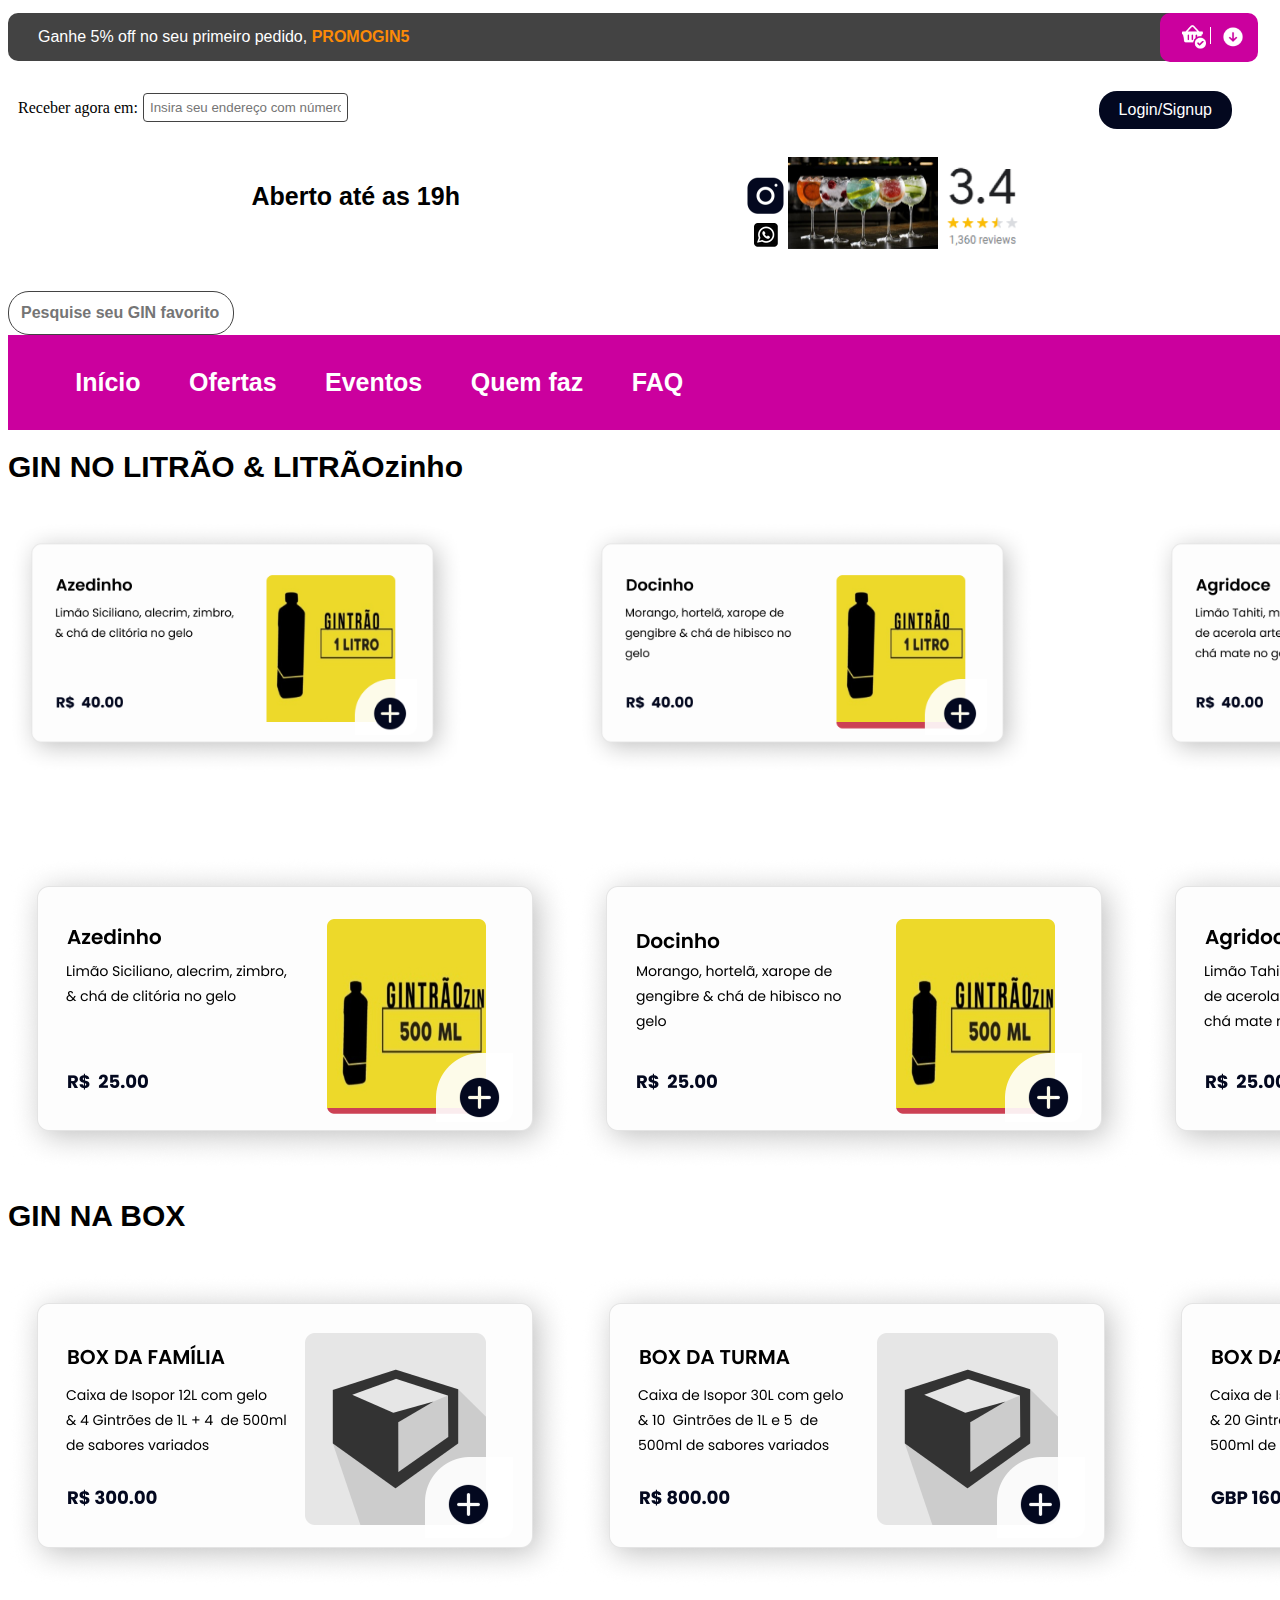
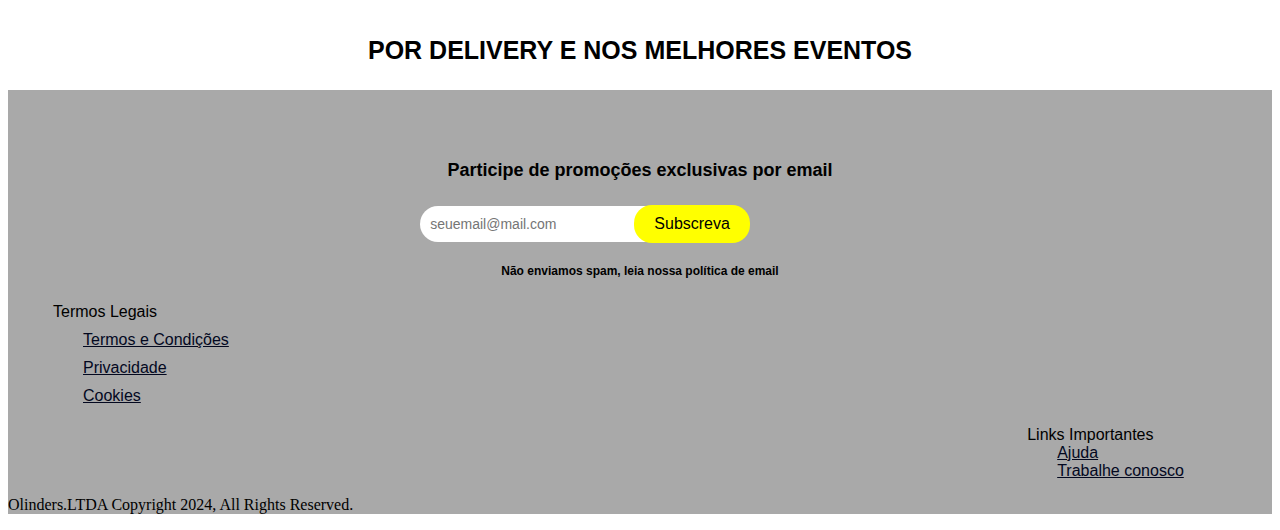
==== html/index.html @ 89370186 "js do resumo de pedidos pag inicial" ====
<!DOCTYPE html>
<html lang="pt-br">
<head>
    <meta charset="UTF-8">
    <meta name="viewport" content="width=device-width, initial-scale=1.0">
    <link rel="shortcut icon" href="../img/favcon.ico" type="image/x-con">
    <link rel="stylesheet" href="../css/index.css"> <!--estilização css-->
    <script src="../javascript/index.js" defer></script>
    <title>Home Gin Delivery</title>           
</head>
<body>
<!--cadastro de desconto 5%-->
    <header>
        <div class="promogin">
            <a href="#" onclick=ativarcupom()"> Ganhe 5% off no seu primeiro pedido, <strong>PROMO</strong><strong>GIN5</strong></a> 
        </div>
<!--menu superior direito:checkout e resumo pedidos-->
        <div class="top-menu">
            <a href="checkout.html">
                <img src="../img/cesta_pedido.png" alt="icone_cesta_pedido"></a>
            <span class="vertical-line"></span>
            <a href="#" id="resumo-pedidos">
                <img src="../img/Forward Button.png" alt="forward_button">
            </a>
        </div>

        <!--<div class="top-menu">
            <a href="checkout.html(pagina de confirmação pedido)">
                <img src="../img/cesta_pedido.png" alt="icone_cesta_pedido"></a>
            <span class="vertical-line">
            <a href="resumo_de_pedidos">
            <img src="../img/Forward Button.png" alt="forward_button"></a>
        </div>-->
            <!--exibe resumo  de pedidos-->
        
    </header>
<!--caixa de seleção de endereço-->
    <main>
        <div class="container-wrapper">
            <div class="container-location">
                <p>Receber agora em:</p>
                <div class=location-box><ul><input type="text" id="endereco" name="endereco" placeholder="Insira seu endereço com número"></ul></div>
            </div> 
<!--login/signup button-->
            <a href="login-signup.html" class="login-signup">Login/Signup</a> <!--inserir página do formulário -->
<!--acesso redes sociais-->
        </div>
    <section>
        <div> <!--alinhado à esquerda-->
            <h3>Aberto até as 19h</h3>
            <!--inserir logo dentro dessa div-->
        </div>
        <nav class="redes">
            <ul>
                <li>
                    <a href="https://www.instagram.com/gintrao/" target="_blank">
                    <img src="../img/Instagram_button.png" alt="instagram"></a>
                </li>
                <li>
                    <a href="https://api.whatsapp.com/message/V6UMAKO2DAPNB1?autoload=1&app_absent=0" target="_blank">
                    <img src="../img/whatsapp_icon.png" alt="whatsapp"></a>
                </li>
            </ul>
            <div id="banner"><img src="../img/gin_tonica_gintrão.jpg" width="150px" alt="banner_tacas_gin"></div>
            <div id="banner_avaliacao"><img src="../img/avaliacao.png" width="90px" alt="numero_de_reviews"></div>
        </nav>
    </section>
<!--seleção produto preferido-->
<!-- opção 1 de seletor <input type="text"
id="search-product-input" name="produto-preferido" placeholder="Procure o seu preferido...">-->
<!--opção 2 de busca favorita-->
        <nav class="procure-o-seu-gin-preferido"></nav>
        <form action="#"method="get">  <!--inserir no action a url ou server script que faça funcionar a busca. Como???-->
            <input id="search-product-input" type="text" name="Pesquisar" placeholder="Pesquise seu GIN favorito" autocapitalize="none" autocomplete="off" class="css-ar09cx" value="">
        </form>
<!--menu principal (horizontal)-->
        <nav class="menu-principal">
            <ul>
                <li><a href="#"><strong>Início</strong></a></li>
                <li><a href="#"><strong>Ofertas</strong></a></li>
                <li><a href="#"><strong>Eventos</strong></a></li>
                <li><a href="#"><strong>Quem faz</strong></a></li>
                <li><a href="#"><strong>FAQ</strong></a></li>
            <ul>
        </nav>
<!--Mix de produtos-->
        <h1><strong>GIN NO LITRÃO & LITRÃOzinho</strong></h1>
        <div class="menu_litros"> <!--opções de 1 litro-->
            <ul class="litro-1">
                <li><img src="../img/Bgin_azedinho.png" alt="gin_1l_azedinho"></li>
                <li><img src="../img/Bgin_docinho.png" alt="gin_1l_docinho"></li>
                <li><img src="../img/Bgin_agridoce.png" alt="gin_1l_agridoce"></li>
            </ul>
            <ul class="meio-litro"> <!--opções de 500ml-->
                <li><img src="../img/Sgin_azedinho.png" alt="gin_500ml_azedinho"></li>
                <li><img src="../img/Sgin_docinho.png" alt="gin_500ml_docinho"></li>
                <li><img src="../img/Sgin_agridoce.png" alt="gin_500ml_agridoce"></li>
            </ul>
        </div>
<!--Opções de gin na box pequeno, médio e grande-->
        <h2><strong>GIN NA BOX</strong></h2>
            <nav class="menu_box">
                <ul class="menu_box">
                    <li><img src="../img/box_familia.png" alt="box_pequeno"></li>
                    <li><img src="../img/box_turma.png" alt="box_medio"></li>
                    <li><img src="../img/box_festa.png" alt="box_grande"></li>
                </ul>
            </nav>
        <h3><strong>POR DELIVERY E NOS MELHORES EVENTOS</strong></h3>
    </main>
<!--Subscrição--> 
    <footer>
        <h4><strong>Participe de promoções exclusivas por email</strong></h4>
        <div class="subscreva">
        <form>
            <input type="email" id="email" placeholder="seuemail@mail.com" required>
            <button type="submit" class="subscreva-button">Subscreva</button>
        </form>
        </div>
        <h5>Não enviamos spam, leia nossa política de email</h5>
<!-- Informações legais-->
        <nav>
            <ul class="legal">
                <li>Termos Legais</li>
                <li><a href="#">Termos e Condições</a></li>
                <li><a href="#">Privacidade</a></li>
                <li><a href="#">Cookies</a></li>
            </ul>
        </nav>
<!--Links Importantes-->
        <nav>
            <ul class="links-importantes">
                <li>Links Importantes</li>
                <li><a href="#">Ajuda</a></li>
                <li><a href="#">Trabalhe conosco</a></li>
            </ul>
        </nav>
        <p class="Copyright">Olinders.LTDA Copyright 2024, All Rights Reserved.</p>
    </footer>
    <script>
        
    </script>
</body>
</html>
---- css/index.css ----
@charset "UTF-8"; 
*{list-style-type:  none;}
body{
    background-color: white;
}

.promogin {
    position: fixed;
    background-color: #434343;
    padding: 15px 30px;
    border-radius: 10px; /*arredondar bordas*/
    text-align: left;
    z-index: 1000;
    max-width: 800%;
    width: 90%;
}


.promogin a {  
    text-decoration: none;  /*remove underline do link*/
    color: white;
    font-size: inherit;
    font-family: 'Gill Sans', 'Gill Sans MT', Calibri, 'Trebuchet MS', sans-serif;
}

.promogin strong {
    color: #FC8A06; /*cor destaque do PROMO GIN5 */
}

/*responsividade*/
/*reduz para telas tablets*/
@media (max-width: 768px) {
    .promogin {
        max-width: 600px;
        padding: 12px 24px;
        font-size: 14px;
    }
}
/*telas de celular*/
@media (max-width: 480px) {
    .promogin {
        max-width: 90%;
        padding: 10px 20px;
        font-size: 12px;
    }
}

/*reduz para celulares*/
@media screen and (max-width: 480px) {
    .promogin {
        width: 95px; /*reduz padding telas menores*/
        padding: 8px;
    }    
    
    .promogin a {
        font-size: 12px;
    }
}

.top-menu {
    position: fixed;
    right: 22px;
    background-color: #CB009E;
    padding: 12.6px;
    border-radius: 10px;
    line-height: 0;
    z-index: 1001
}

.top-menu a {
    margin: 5 5px; 
    line-height: normal;
}

.top-menu img {
    width: 24px;
    height: 24px;
    vertical-align: middle;
    margin-left: 10px;
}

.vertical-line {
    border-left: 1px solid white;
    height: 40px;
    margin: auto;
}
.container-wrapper {
    display: flex;
    justify-content: space-between;
    align-items: center;
    margin-bottom: 20px;
    margin-top: 1%;
}
.container-location {
    display: flex;
    align-items: center;
    margin-bottom: 4px;
    margin-top: 70px;
    margin-left: 10px;
}
.container-location p {
    margin-right: 5px;
    font-weight: 21px;
}
.location-box {
    flex-grow: 0.02;
} /*não consegui mais ajustar o tamanho da caixa?????????????????*/
.location-box ul {
    list-style-type: none;
    margin: 0;
    padding: 0;
}
.location-box input {
    width: 100%;
    padding: 6px;
    border: 1px solid #434343;
    border-radius: 4px;
    box-sizing: content-box;
}
.login-signup {
    display: inline-block;
    background-color: #03081F;
    color: white;
    text-decoration: none;
    padding: 10px 20px;
    margin-top: 70px;
    margin-right: 40px;
    border-radius: 18px;
    font-size: 16px;
    font-family: 'Gill Sans', 'Gill Sans MT', Calibri, 'Trebuchet MS', sans-serif;
    transition: 0.3s ease;
}
.login-signup:hover {
    background-color: #03081fd8;
}

main section {
    display: flex;
    justify-content: space-evenly;

}

nav.redes {
    display: flex;

}
.redes ul{ 
    display: flex;
    flex-direction: column;
    align-items: center;
}
/* POR QUE não ficou aloinhado à direita e não separa do menu principal???????*/
nav.procure-o-seu-gin-preferido {
    display: inline-block;
    align-items: center;
    margin-bottom: 20px;
    margin-right: 400px;
    
}

#search-product-input {
    padding: 12px;
    font-size: 16px;
    border: 1px solid #434343;
    border-radius: 21px;
    width: 200px;
    outline: #03081F;
    font-weight: bold;
    cursor: text;
}

.menu-principal {
    list-style-type: none; /*pra remover o bullet point*/
    padding: 5px;
    margin: 0px;
}
.menu-principal {
    display: inline-block;
    justify-content: space-between;
    background-color: #CB009E;
    width: 100%;
}

.menu-principal li {
    display: inline-block;
    margin-right: 0%;
    padding: 1%;
    text-align: center;
}

.menu-principal a {
    font-family: 'Gill Sans', 'Gill Sans MT', Calibri, 'Trebuchet MS', sans-serif;
    font-size: 25px;
    color: white;
    text-decoration: none;
    text-align: justify;
    padding: 10px;
}

.menu-principal a:hover {
    background-color: #03081F;
    border-radius: 27px;
}

h1 {
    font-size: 30px;
    font-family: 'Gill Sans', 'Gill Sans MT', Calibri, 'Trebuchet MS', sans-serif;
    /*substituir por poppins*/
    font-weight: bolder;
}
/* Abaixo, não sei como ajustar as distâncias*/
.menu_litros {
    display: inline-block;
    justify-content: space-between;
}

.litro-1 {
    display: grid;
    grid-template-columns: repeat(3, 1fr);
    grid-gap: 8px;
    padding: 0;
    margin-bottom: 20px;
    list-style-type: none;
}

.litro-1 li img {
    max-width: 190%;
    height: 80%;
}

.meio-litro {
    display: grid;
    grid-template-columns:repeat(3, 1fr);
    grid-gap: 5px;
    padding: 0;
    margin: 0;
    list-style-type: none;
}

.meio-litro li image {
    max-width: 10px;
    height: 50%;
}

h2 { /*deveria ser h2 mesmo? É um produto secundário...*/
    font-size: 30px;
    font-family: 'Gill Sans', 'Gill Sans MT', Calibri, 'Trebuchet MS', sans-serif;
    /*substituir por poppins*/
    font-weight: bolder;
}

.menu_box {
    display: inline-block;
    justify-content: space-between;
}

.menu_box ul {
    display: grid;
    grid-template-columns: repeat(3, 1fr);
    grid-gap: 8px;
    padding: 0;
    margin-bottom: 20px;
    list-style-type: none;
}
/* como não consegui ajustar utilizando o li img, deixar apenas com este e pedir ajuda na monitoria.*/

h3 {
    font-size: 25px;
    font-family: 'Gill Sans', 'Gill Sans MT', Calibri, 'Trebuchet MS', sans-serif;
    /*substituir por poppins*/
    font-weight: bolder;
    text-align: center;
}
footer {
    background-color: darkgray;
}
h4 {
    font-size: 18px;
    font-family: 'Gill Sans', 'Gill Sans MT', Calibri, 'Trebuchet MS', sans-serif;
    /*substituir por poppins*/
    font-weight: bolder;
    text-align: center;
    padding-top: 70px;
}

.subscreva {
    display: flex;
    justify-content: center;
    margin-top: 20px;
    position: relative;
}

.subscreva input {
    padding: 10px;
    font-size: 14px;
    border: none;
    border-radius: 18px;
    outline: none;
    width: 300px;
}

.subscreva-button {
    padding: 10px 20px;
    background-color: yellow;
    border: none;
    border-radius: 18px;
    cursor: pointer;
    font-size: 16px;
    transition: ease-in;
    position: relative;
    left: -25%;
    z-index: 1; /* pro botão ficar por cima*/

}

.subscreva-button {
    background-color:backdrop
} /*gostaria de fazer o botão mexer/afundar*/

h5 {
    font-size: 12px;
    font-family: 'Gill Sans', 'Gill Sans MT', Calibri, 'Trebuchet MS', sans-serif;
    /*substituir por poppins*/
    font-weight: bolder;
    text-align: center;
    padding-top: 1px;
}
/* lista termos legais*/
.legal ul {
    justify-content: left;
    padding: 0;
    margin: 0;
}
/*itens da lista*/
.legal li {
    list-style-type: none;
    font-size: 16px;
    font-family: 'Gill Sans', 'Gill Sans MT', Calibri, 'Trebuchet MS', sans-serif;
    padding: 5px;
}

/* links da lista:estilo*/
.legal li a {
    text-decoration: line;
    color: #03081F;
    padding: 10px 30px;
    transition: transform 0.3s;
}

.legal li a: hover; {
    transforme:translate 3px
}

/* ajuda-trabalhe conosco*/
.links-importantes ul{
    display: flex;
    margin: 0;
    padding: 0;
}

.links-importantes li {
    list-style-type: none;
    font-size: 16px;
    font-family: 'Gill Sans', 'Gill Sans MT', Calibri, 'Trebuchet MS', sans-serif;
    padding: 0;
    margin-left: 80%;
}

.links-importantes li a {
    text-decoration: line;
    color: #03081F;
    padding: 10px 30px;

}
/*como eu alinho o paragrafo?*/
.copyright {
    align-content: center;
}
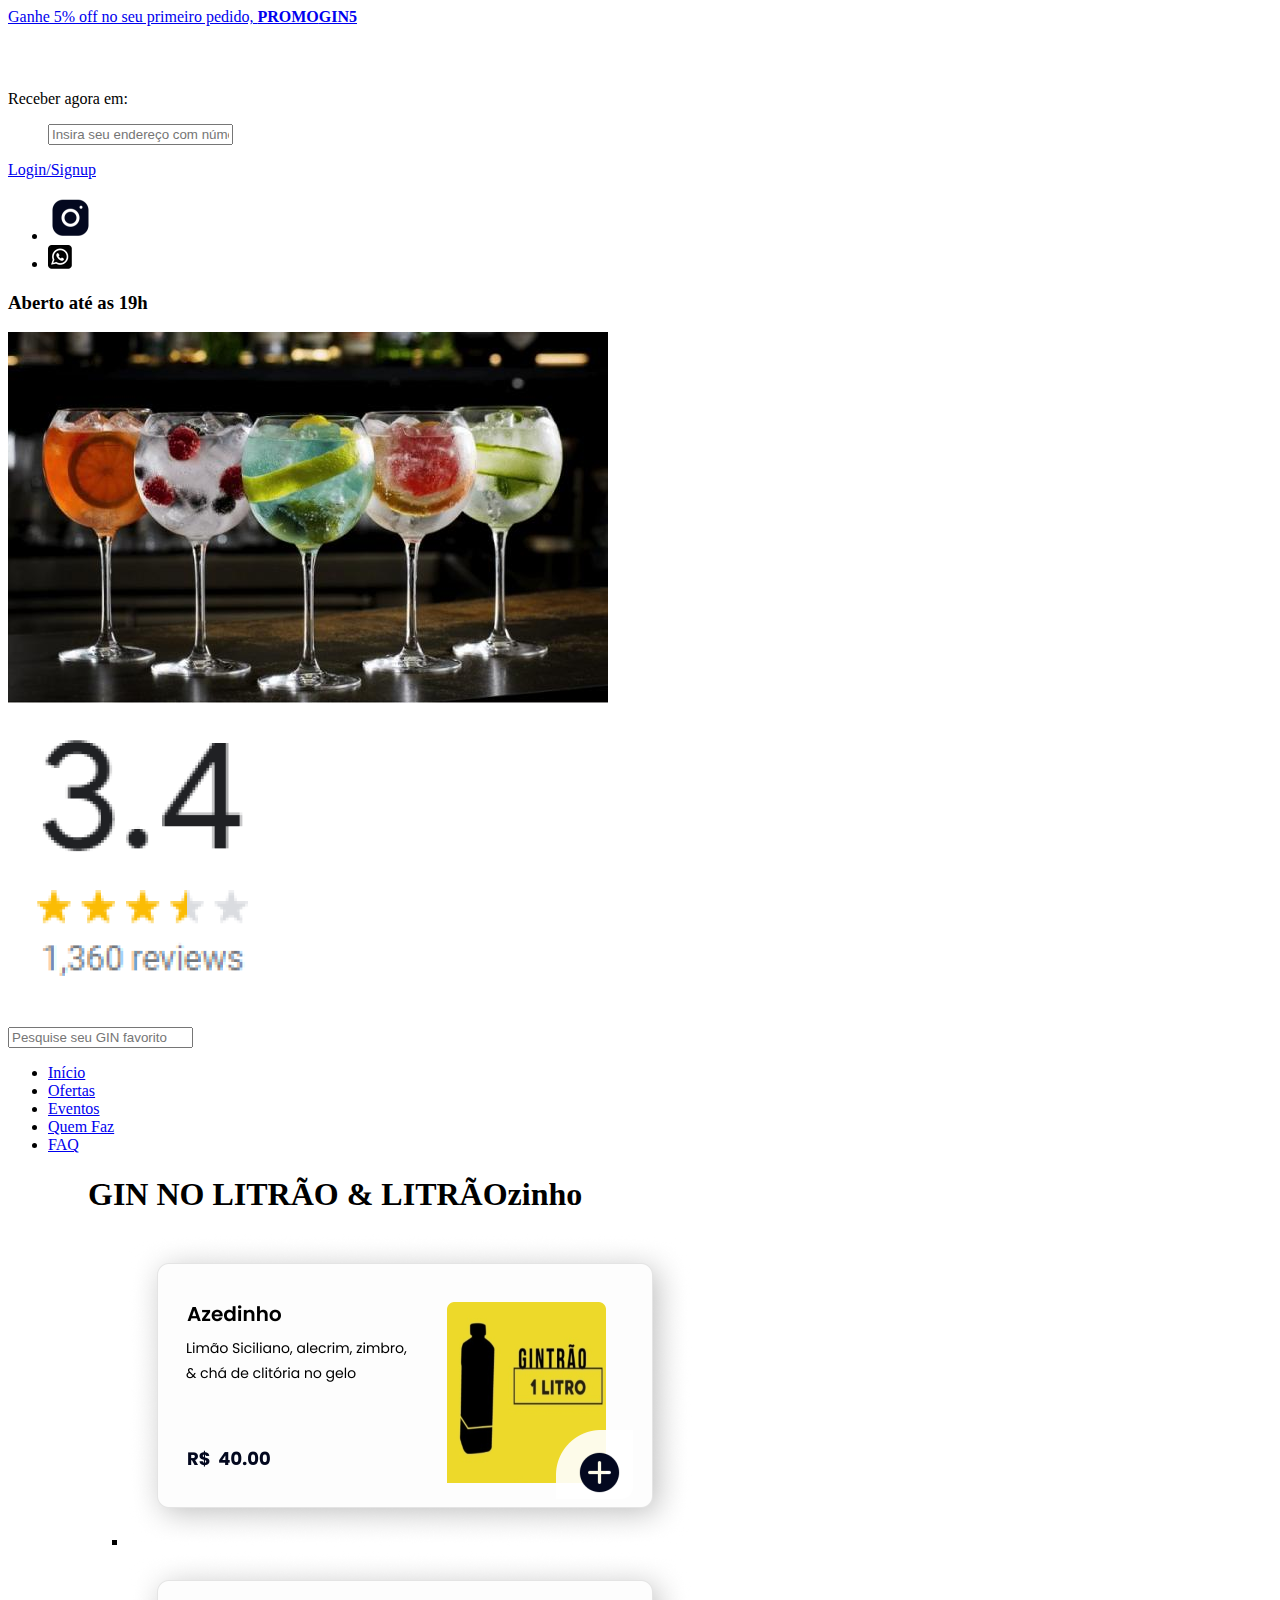
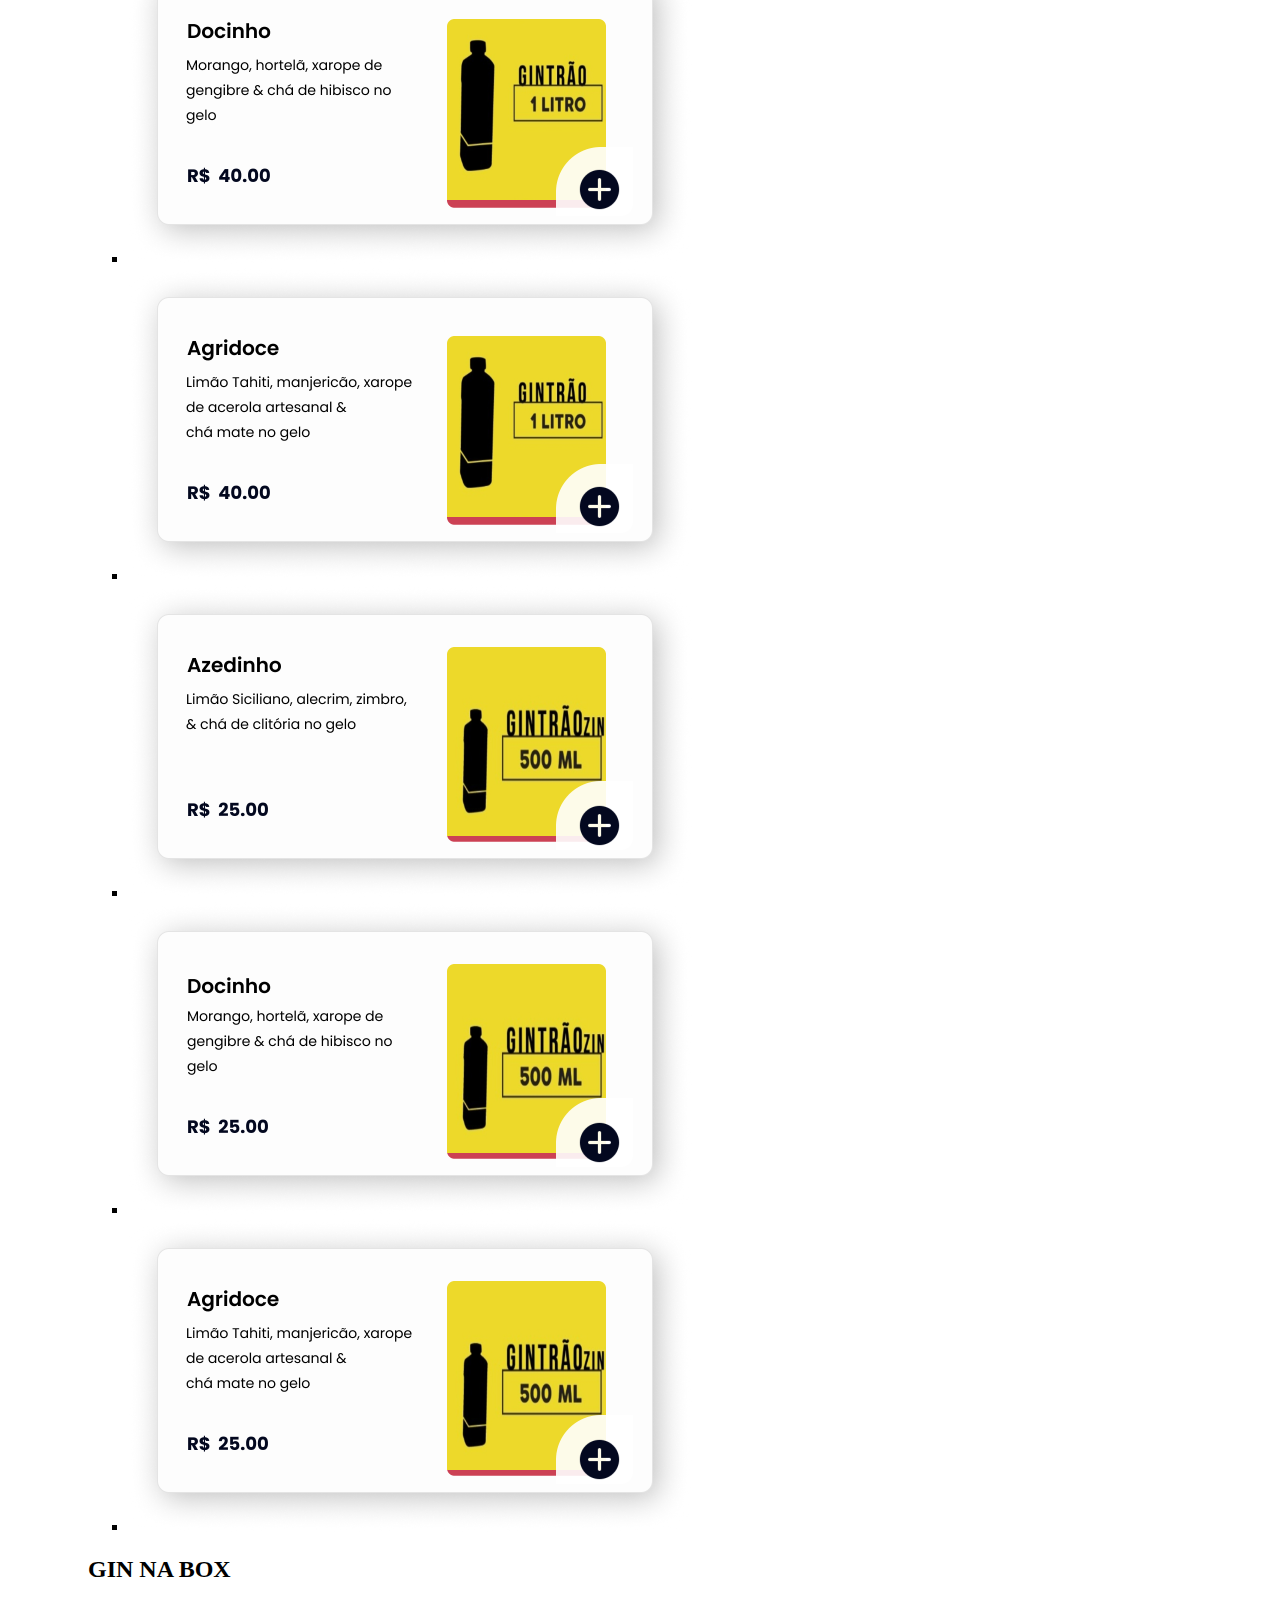
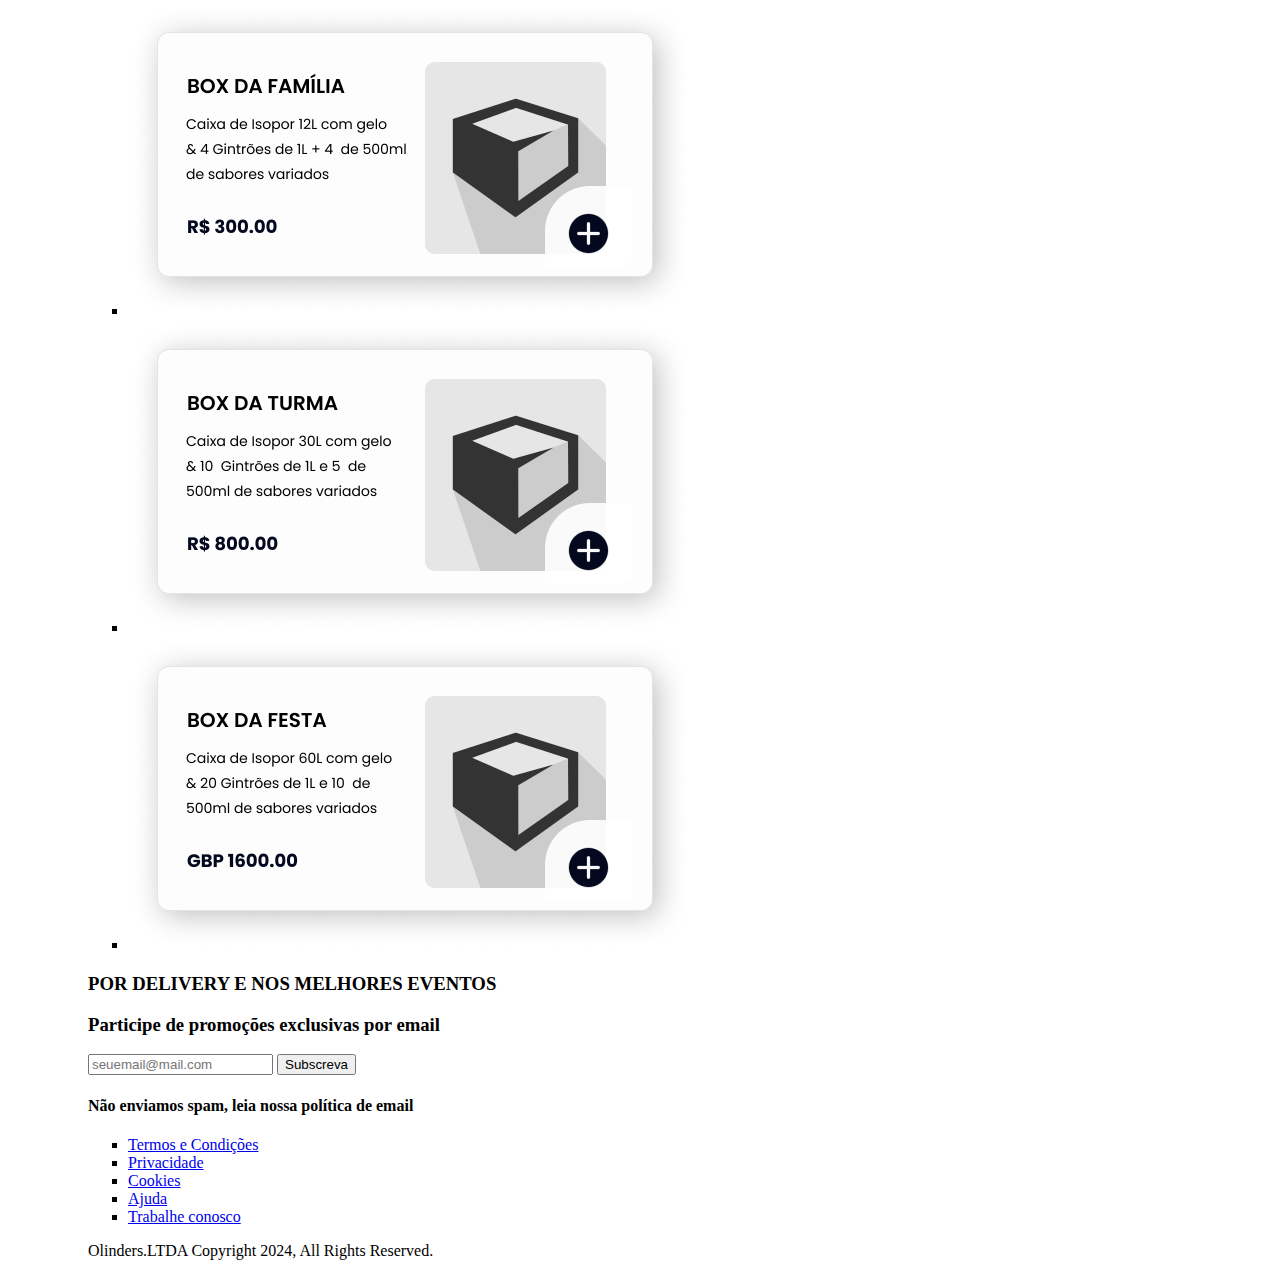
==== commit 623565c6: "alteraçoes nas paginas ajuda e inscricao" ====
--- a/html/index.html
+++ b/html/index.html
@@ -3,142 +3,113 @@
 <head>
     <meta charset="UTF-8">
     <meta name="viewport" content="width=device-width, initial-scale=1.0">
-    <link rel="shortcut icon" href="../img/favcon.ico" type="image/x-con">
-    <link rel="stylesheet" href="../css/index.css"> <!--estilização css-->
-    <script src="../javascript/index.js" defer></script>
-    <title>Home Gin Delivery</title>           
+    <link rel="shortcut icon" href="../img/favcon.ico" type="image/favcon>
+    <title>Home Gin Delivery</title>
+    <link rel="stylesheet" href="index.css"> <!--link pra estilização CSS-->
 </head>
 <body>
 <!--cadastro de desconto 5%-->
-    <header>
-        <div class="promogin">
-            <a href="#" onclick=ativarcupom()"> Ganhe 5% off no seu primeiro pedido, <strong>PROMO</strong><strong>GIN5</strong></a> 
-        </div>
-<!--menu superior direito:checkout e resumo pedidos-->
-        <div class="top-menu">
-            <a href="checkout.html">
-                <img src="../img/cesta_pedido.png" alt="icone_cesta_pedido"></a>
-            <span class="vertical-line"></span>
-            <a href="#" id="resumo-pedidos">
-                <img src="../img/Forward Button.png" alt="forward_button">
-            </a>
-        </div>
+    <div class="promo-container">
+        <a href="cadastro_desconto.html"> Ganhe 5% off no seu primeiro pedido, <strong>PROMO</strong><strong>GIN5</strong></a> 
+    </div>
+<!--menu superior direito: checkout, resumo pedidos-->
+    <div class="top-menu">
+        <a href="checkout.html(pagina de confirmação pedido)">
+            <img src="../img/cesta_pedido.png" alt="icone_cesta_pedido"></a>
+        <a href="resumo_de_pedidos">
+            <img src="../img/Forward Button.png" alt="forward_button"></a> <!--exibe resumo  de pedidos-->
+    </div>
+    <!--caixa de seleção de endereço-->
+    <div class="container-location">
+        <p>Receber agora em:</p>
+        <div class=location-box><ul><input type="text" id="endereco" name="endereco" placeholder="Insira seu endereço com número"></ul></div>
+    </div> 
+    <!--login/signup button-->
+    <a href="login-signup.html" class="login-signup">Login/Signup</a> <!--inserir página do formulário -->
+    <!--acesso redes sociais-->
+    <nav class="redes">
+        <ul>
+            <li>
+                <a href="https://www.instagram.com/gintrao/" target="_blank">
+                    <img src="../img/Instagram_button.png" alt="instagram">
+                </a>
+            </li>
+            <li>
+                <a href="https://api.whatsapp.com/message/V6UMAKO2DAPNB1?autoload=1&app_absent=0" target="_blank">
+                    <img src="../img/whatsapp_icon.png" alt="whatsapp">
+                </a>
+            </li>
+        </ul>
+    </nav>
+    <h3>Aberto até as 19h</h3>
+    <div id="banner"><img src="../img/gin_tonica_gintrão.jpg" alt="banner_tacas_gin"></div>
+    <div id="banner_avaliacao"><img src="../img/avaliacao.png" alt="numero_de_reviews"></div>
+    <!--seleção produto preferido-->
+    <!-- opção 1 de seletor <input type="text" id="search-product-input" name="produto-preferido" placeholder="Procure o seu preferido...">-->
+    <!--opção 2 de busca favorita-->
+    <nav class="procure o seu gin preferido"></li>
+            <form action="#"method="get"><input id="search-product-input" type="text" name="Pesquisar" placeholder="Pesquise seu GIN favorito" autocapitalize="none" autocomplete="off" class="css-ar09cx" value=""></nav>
+<!--menu principal (horizontal)-->
+    <nav class="menu Principal">
+        <ul>
+            <li><a href="#">Início</a></li>
+            <li><a href="#">Ofertas</a></li>
+            <li><a href="#">Eventos</a></li>
+            <li><a href="#">Quem Faz</a></li>
+            <li><a href="#">FAQ</a></li>
+        <ul>
+<!--Mix de produtos-->
+<h1><strong>GIN NO LITRÃO & LITRÃOzinho</strong></h1>
+    <nav class="menu_1litro"> <!--opções de 1 litro-->
+        <ul>
+            <li><img src="../img/Bgin_azedinho.png" alt="gin_1l_azedinho"></li>
+            <li><img src="../img/Bgin_docinho.png" alt="gin_1l_docinho"></li>
+            <li><img src="../img/Bgin_agridoce.png" alt="gin_1l_agridoce"></li>
+        </ul>
+        <ul> <!--opções de 500ml-->
+            <li><img src="../img/Sgin_azedinho.png" alt="gin_500ml_azedinho"></li>
+            <li><img src="../img/Sgin_docinho.png" alt="gin_500ml_docinho"></li>
+            <li><img src="../img/Sgin_agridoce.png" alt="gin_500ml_agridoce"></li>
+        </ul>
+<!--Opções de gin na box pequeno, médio e grande-->
+    </nav>
+<h2><strong>GIN NA BOX</strong></h2>
+    <nav class="menu_box">
+        <ul>
+            <li><img src="../img/box_familia.png" alt="box_pequeno"></li>
+            <li><img src="../img/box_turma.png" alt="box_medio"></li>
+            <li><img src="../img/box_festa.png" alt="box_grande"></li>
+        </ul>
+    </nav>
+<h3><strong>POR DELIVERY E NOS MELHORES EVENTOS</strong></h3>
+<!--Subscrição--> 
+    <div class="subscribe-container"><h3><strong>Participe de promoções exclusivas por email</strong></h3>
+    <form>
+        <input type="email" id="email" placeholder="seuemail@mail.com" required>
+        <button type="submit" class="subscribe-container">Subscreva</button>
+    </form>
+    <h4>Não enviamos spam, leia nossa política de email</h4>
+    </div>
+    <!-- Informações legais-->
+    <nav class="Legal">
+        <ul>
+            <li><a href="#">Termos e Condições</a></li>
+            <li><a href="#">Privacidade</a></li>
+            <li><a href="#">Cookies</a></li>
+        </ul>
+    </nav>
+    <!--Links Importantes-->
+    <nav class="Links importantes">
+        <ul>
+            <li><a href="#">Ajuda</a></li>
+            <li><a href="#">Trabalhe conosco</a></li>
+        </ul>
+    </nav>
+</body>
+<footer>
+    
 
-        <!--<div class="top-menu">
-            <a href="checkout.html(pagina de confirmação pedido)">
-                <img src="../img/cesta_pedido.png" alt="icone_cesta_pedido"></a>
-            <span class="vertical-line">
-            <a href="resumo_de_pedidos">
-            <img src="../img/Forward Button.png" alt="forward_button"></a>
-        </div>-->
-            <!--exibe resumo  de pedidos-->
-        
-    </header>
-<!--caixa de seleção de endereço-->
-    <main>
-        <div class="container-wrapper">
-            <div class="container-location">
-                <p>Receber agora em:</p>
-                <div class=location-box><ul><input type="text" id="endereco" name="endereco" placeholder="Insira seu endereço com número"></ul></div>
-            </div> 
-<!--login/signup button-->
-            <a href="login-signup.html" class="login-signup">Login/Signup</a> <!--inserir página do formulário -->
-<!--acesso redes sociais-->
-        </div>
-    <section>
-        <div> <!--alinhado à esquerda-->
-            <h3>Aberto até as 19h</h3>
-            <!--inserir logo dentro dessa div-->
-        </div>
-        <nav class="redes">
-            <ul>
-                <li>
-                    <a href="https://www.instagram.com/gintrao/" target="_blank">
-                    <img src="../img/Instagram_button.png" alt="instagram"></a>
-                </li>
-                <li>
-                    <a href="https://api.whatsapp.com/message/V6UMAKO2DAPNB1?autoload=1&app_absent=0" target="_blank">
-                    <img src="../img/whatsapp_icon.png" alt="whatsapp"></a>
-                </li>
-            </ul>
-            <div id="banner"><img src="../img/gin_tonica_gintrão.jpg" width="150px" alt="banner_tacas_gin"></div>
-            <div id="banner_avaliacao"><img src="../img/avaliacao.png" width="90px" alt="numero_de_reviews"></div>
-        </nav>
-    </section>
-<!--seleção produto preferido-->
-<!-- opção 1 de seletor <input type="text"
-id="search-product-input" name="produto-preferido" placeholder="Procure o seu preferido...">-->
-<!--opção 2 de busca favorita-->
-        <nav class="procure-o-seu-gin-preferido"></nav>
-        <form action="#"method="get">  <!--inserir no action a url ou server script que faça funcionar a busca. Como???-->
-            <input id="search-product-input" type="text" name="Pesquisar" placeholder="Pesquise seu GIN favorito" autocapitalize="none" autocomplete="off" class="css-ar09cx" value="">
-        </form>
-<!--menu principal (horizontal)-->
-        <nav class="menu-principal">
-            <ul>
-                <li><a href="#"><strong>Início</strong></a></li>
-                <li><a href="#"><strong>Ofertas</strong></a></li>
-                <li><a href="#"><strong>Eventos</strong></a></li>
-                <li><a href="#"><strong>Quem faz</strong></a></li>
-                <li><a href="#"><strong>FAQ</strong></a></li>
-            <ul>
-        </nav>
-<!--Mix de produtos-->
-        <h1><strong>GIN NO LITRÃO & LITRÃOzinho</strong></h1>
-        <div class="menu_litros"> <!--opções de 1 litro-->
-            <ul class="litro-1">
-                <li><img src="../img/Bgin_azedinho.png" alt="gin_1l_azedinho"></li>
-                <li><img src="../img/Bgin_docinho.png" alt="gin_1l_docinho"></li>
-                <li><img src="../img/Bgin_agridoce.png" alt="gin_1l_agridoce"></li>
-            </ul>
-            <ul class="meio-litro"> <!--opções de 500ml-->
-                <li><img src="../img/Sgin_azedinho.png" alt="gin_500ml_azedinho"></li>
-                <li><img src="../img/Sgin_docinho.png" alt="gin_500ml_docinho"></li>
-                <li><img src="../img/Sgin_agridoce.png" alt="gin_500ml_agridoce"></li>
-            </ul>
-        </div>
-<!--Opções de gin na box pequeno, médio e grande-->
-        <h2><strong>GIN NA BOX</strong></h2>
-            <nav class="menu_box">
-                <ul class="menu_box">
-                    <li><img src="../img/box_familia.png" alt="box_pequeno"></li>
-                    <li><img src="../img/box_turma.png" alt="box_medio"></li>
-                    <li><img src="../img/box_festa.png" alt="box_grande"></li>
-                </ul>
-            </nav>
-        <h3><strong>POR DELIVERY E NOS MELHORES EVENTOS</strong></h3>
-    </main>
-<!--Subscrição--> 
-    <footer>
-        <h4><strong>Participe de promoções exclusivas por email</strong></h4>
-        <div class="subscreva">
-        <form>
-            <input type="email" id="email" placeholder="seuemail@mail.com" required>
-            <button type="submit" class="subscreva-button">Subscreva</button>
-        </form>
-        </div>
-        <h5>Não enviamos spam, leia nossa política de email</h5>
-<!-- Informações legais-->
-        <nav>
-            <ul class="legal">
-                <li>Termos Legais</li>
-                <li><a href="#">Termos e Condições</a></li>
-                <li><a href="#">Privacidade</a></li>
-                <li><a href="#">Cookies</a></li>
-            </ul>
-        </nav>
-<!--Links Importantes-->
-        <nav>
-            <ul class="links-importantes">
-                <li>Links Importantes</li>
-                <li><a href="#">Ajuda</a></li>
-                <li><a href="#">Trabalhe conosco</a></li>
-            </ul>
-        </nav>
-        <p class="Copyright">Olinders.LTDA Copyright 2024, All Rights Reserved.</p>
-    </footer>
-    <script>
-        
-    </script>
-</body>
+
+    <p>Olinders.LTDA Copyright 2024, All Rights Reserved.</p>
+</footer>
 </html>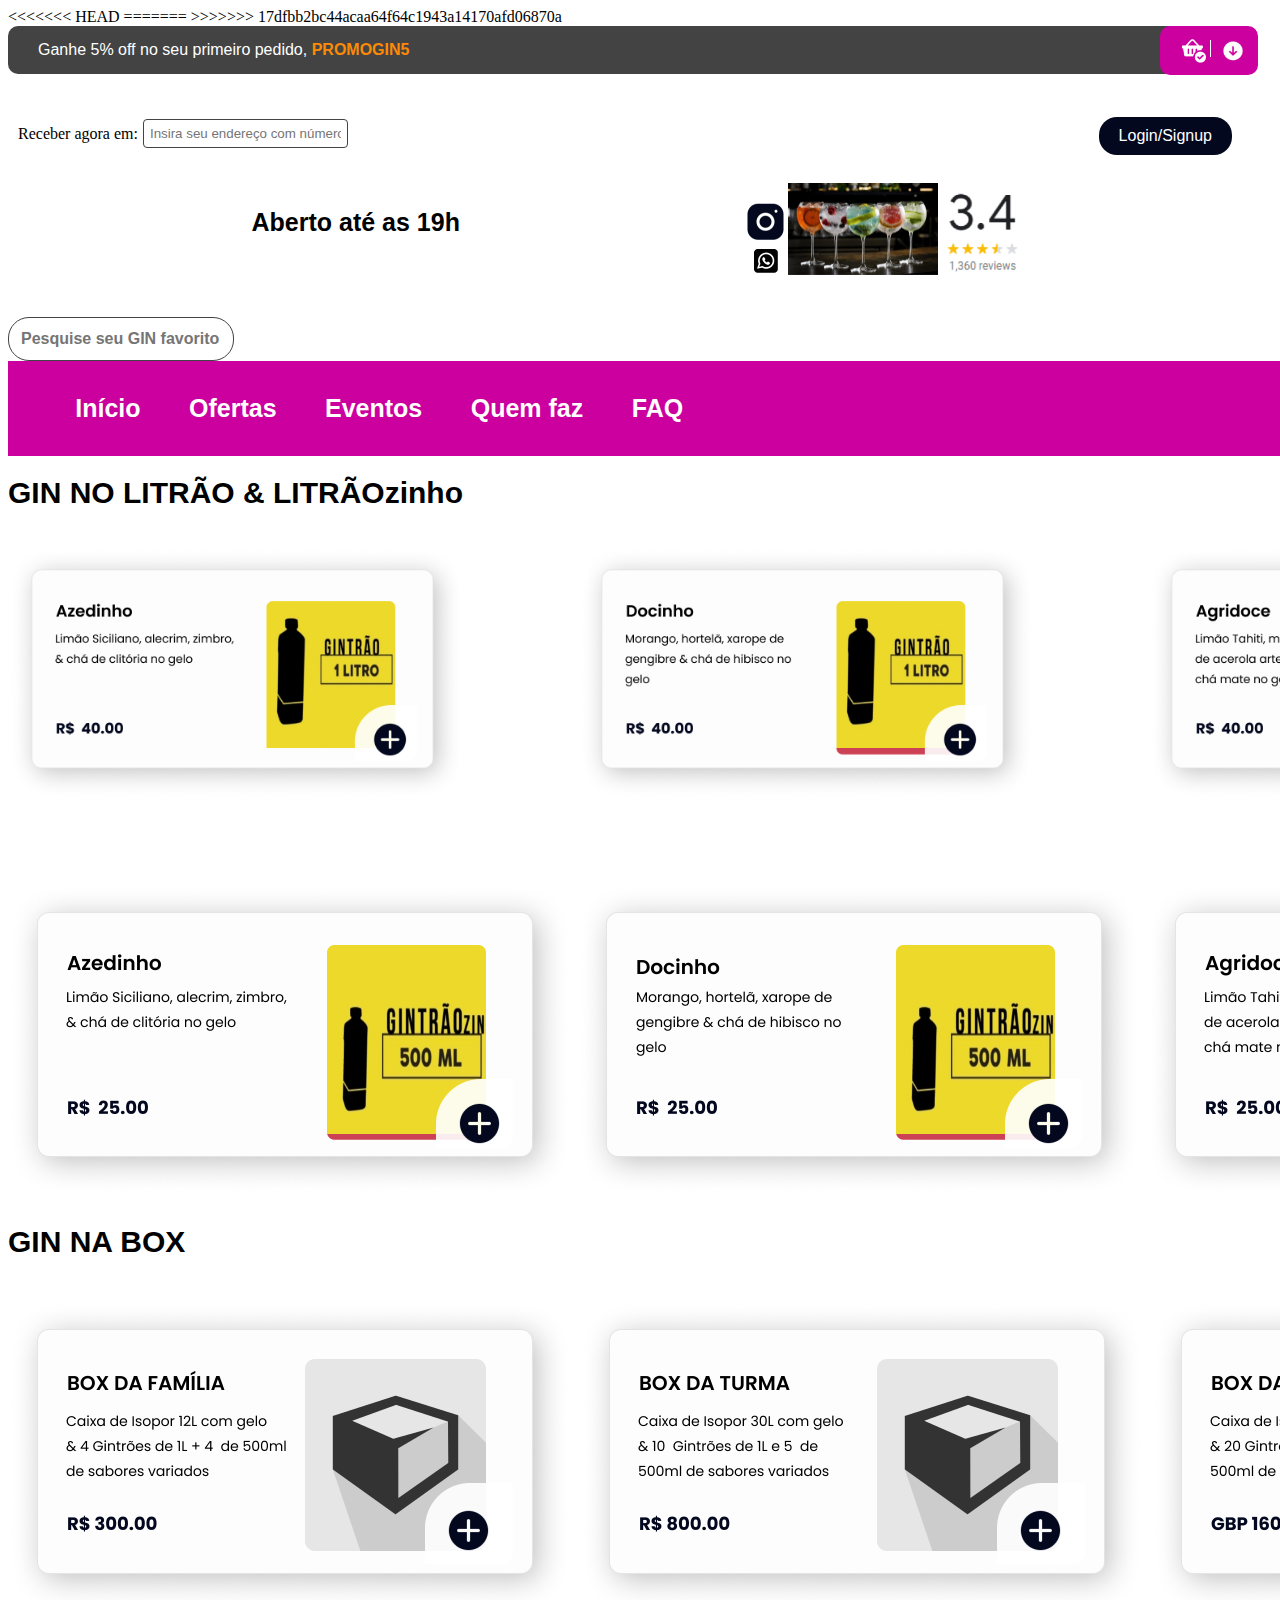
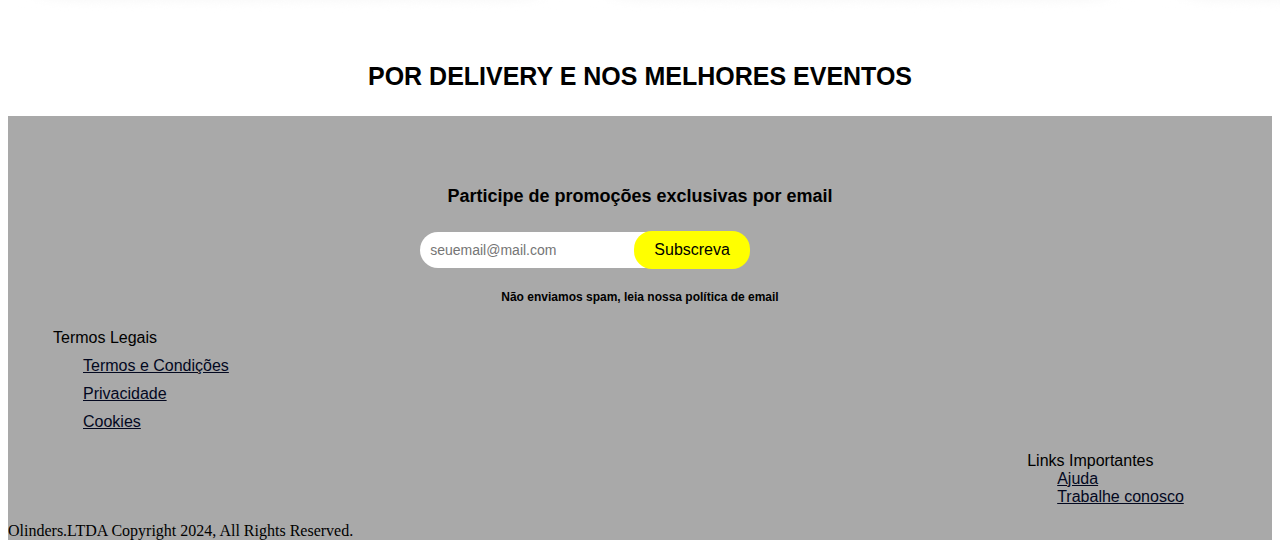
==== commit 75374846: "alterações nas páginas ajuda e inscrição" ====
--- a/html/index.html
+++ b/html/index.html
@@ -3,113 +3,148 @@
 <head>
     <meta charset="UTF-8">
     <meta name="viewport" content="width=device-width, initial-scale=1.0">
+<<<<<<< HEAD
     <link rel="shortcut icon" href="../img/favcon.ico" type="image/favcon>
     <title>Home Gin Delivery</title>
     <link rel="stylesheet" href="index.css"> <!--link pra estilização CSS-->
+=======
+    <link rel="shortcut icon" href="../img/favcon.ico" type="image/x-con">
+    <link rel="stylesheet" href="../css/index.css"> <!--estilização css-->
+    <script src="../javascript/index.js" defer></script>
+    <title>Home Gin Delivery</title>           
+>>>>>>> 17dfbb2bc44acaa64f64c1943a14170afd06870a
 </head>
 <body>
 <!--cadastro de desconto 5%-->
-    <div class="promo-container">
-        <a href="cadastro_desconto.html"> Ganhe 5% off no seu primeiro pedido, <strong>PROMO</strong><strong>GIN5</strong></a> 
-    </div>
-<!--menu superior direito: checkout, resumo pedidos-->
-    <div class="top-menu">
-        <a href="checkout.html(pagina de confirmação pedido)">
-            <img src="../img/cesta_pedido.png" alt="icone_cesta_pedido"></a>
-        <a href="resumo_de_pedidos">
-            <img src="../img/Forward Button.png" alt="forward_button"></a> <!--exibe resumo  de pedidos-->
-    </div>
-    <!--caixa de seleção de endereço-->
-    <div class="container-location">
-        <p>Receber agora em:</p>
-        <div class=location-box><ul><input type="text" id="endereco" name="endereco" placeholder="Insira seu endereço com número"></ul></div>
-    </div> 
-    <!--login/signup button-->
-    <a href="login-signup.html" class="login-signup">Login/Signup</a> <!--inserir página do formulário -->
-    <!--acesso redes sociais-->
-    <nav class="redes">
-        <ul>
-            <li>
-                <a href="https://www.instagram.com/gintrao/" target="_blank">
-                    <img src="../img/Instagram_button.png" alt="instagram">
-                </a>
-            </li>
-            <li>
-                <a href="https://api.whatsapp.com/message/V6UMAKO2DAPNB1?autoload=1&app_absent=0" target="_blank">
-                    <img src="../img/whatsapp_icon.png" alt="whatsapp">
-                </a>
-            </li>
-        </ul>
-    </nav>
-    <h3>Aberto até as 19h</h3>
-    <div id="banner"><img src="../img/gin_tonica_gintrão.jpg" alt="banner_tacas_gin"></div>
-    <div id="banner_avaliacao"><img src="../img/avaliacao.png" alt="numero_de_reviews"></div>
-    <!--seleção produto preferido-->
-    <!-- opção 1 de seletor <input type="text" id="search-product-input" name="produto-preferido" placeholder="Procure o seu preferido...">-->
-    <!--opção 2 de busca favorita-->
-    <nav class="procure o seu gin preferido"></li>
-            <form action="#"method="get"><input id="search-product-input" type="text" name="Pesquisar" placeholder="Pesquise seu GIN favorito" autocapitalize="none" autocomplete="off" class="css-ar09cx" value=""></nav>
+    <header>
+        <div class="promogin">
+            <a href="#" onclick=ativarcupom()"> Ganhe 5% off no seu primeiro pedido, <strong>PROMO</strong><strong>GIN5</strong></a> 
+        </div>
+<!--menu superior direito:checkout e resumo pedidos-->
+        <div class="top-menu">
+            <a href="checkout.html">
+                <img src="../img/cesta_pedido.png" alt="icone_cesta_pedido"></a>
+            <span class="vertical-line"></span>
+            <a href="#" id="resumo-pedidos">
+                <img src="../img/Forward Button.png" alt="forward_button">
+            </a>
+        </div>
+
+        <!--<div class="top-menu">
+            <a href="checkout.html(pagina de confirmação pedido)">
+                <img src="../img/cesta_pedido.png" alt="icone_cesta_pedido"></a>
+            <span class="vertical-line">
+            <a href="resumo_de_pedidos">
+            <img src="../img/Forward Button.png" alt="forward_button"></a>
+        </div>-->
+            <!--exibe resumo  de pedidos-->
+        
+    </header>
+<!--caixa de seleção de endereço-->
+    <main>
+        <div class="container-wrapper">
+            <div class="container-location">
+                <p>Receber agora em:</p>
+                <div class=location-box><ul><input type="text" id="endereco" name="endereco" placeholder="Insira seu endereço com número"></ul></div>
+            </div> 
+<!--login/signup button-->
+            <a href="login-signup.html" class="login-signup">Login/Signup</a> <!--inserir página do formulário -->
+<!--acesso redes sociais-->
+        </div>
+    <section>
+        <div> <!--alinhado à esquerda-->
+            <h3>Aberto até as 19h</h3>
+            <!--inserir logo dentro dessa div-->
+        </div>
+        <nav class="redes">
+            <ul>
+                <li>
+                    <a href="https://www.instagram.com/gintrao/" target="_blank">
+                    <img src="../img/Instagram_button.png" alt="instagram"></a>
+                </li>
+                <li>
+                    <a href="https://api.whatsapp.com/message/V6UMAKO2DAPNB1?autoload=1&app_absent=0" target="_blank">
+                    <img src="../img/whatsapp_icon.png" alt="whatsapp"></a>
+                </li>
+            </ul>
+            <div id="banner"><img src="../img/gin_tonica_gintrão.jpg" width="150px" alt="banner_tacas_gin"></div>
+            <div id="banner_avaliacao"><img src="../img/avaliacao.png" width="90px" alt="numero_de_reviews"></div>
+        </nav>
+    </section>
+<!--seleção produto preferido-->
+<!-- opção 1 de seletor <input type="text"
+id="search-product-input" name="produto-preferido" placeholder="Procure o seu preferido...">-->
+<!--opção 2 de busca favorita-->
+        <nav class="procure-o-seu-gin-preferido"></nav>
+        <form action="#"method="get">  <!--inserir no action a url ou server script que faça funcionar a busca. Como???-->
+            <input id="search-product-input" type="text" name="Pesquisar" placeholder="Pesquise seu GIN favorito" autocapitalize="none" autocomplete="off" class="css-ar09cx" value="">
+        </form>
 <!--menu principal (horizontal)-->
-    <nav class="menu Principal">
-        <ul>
-            <li><a href="#">Início</a></li>
-            <li><a href="#">Ofertas</a></li>
-            <li><a href="#">Eventos</a></li>
-            <li><a href="#">Quem Faz</a></li>
-            <li><a href="#">FAQ</a></li>
-        <ul>
+        <nav class="menu-principal">
+            <ul>
+                <li><a href="#"><strong>Início</strong></a></li>
+                <li><a href="#"><strong>Ofertas</strong></a></li>
+                <li><a href="#"><strong>Eventos</strong></a></li>
+                <li><a href="#"><strong>Quem faz</strong></a></li>
+                <li><a href="#"><strong>FAQ</strong></a></li>
+            <ul>
+        </nav>
 <!--Mix de produtos-->
-<h1><strong>GIN NO LITRÃO & LITRÃOzinho</strong></h1>
-    <nav class="menu_1litro"> <!--opções de 1 litro-->
-        <ul>
-            <li><img src="../img/Bgin_azedinho.png" alt="gin_1l_azedinho"></li>
-            <li><img src="../img/Bgin_docinho.png" alt="gin_1l_docinho"></li>
-            <li><img src="../img/Bgin_agridoce.png" alt="gin_1l_agridoce"></li>
-        </ul>
-        <ul> <!--opções de 500ml-->
-            <li><img src="../img/Sgin_azedinho.png" alt="gin_500ml_azedinho"></li>
-            <li><img src="../img/Sgin_docinho.png" alt="gin_500ml_docinho"></li>
-            <li><img src="../img/Sgin_agridoce.png" alt="gin_500ml_agridoce"></li>
-        </ul>
+        <h1><strong>GIN NO LITRÃO & LITRÃOzinho</strong></h1>
+        <div class="menu_litros"> <!--opções de 1 litro-->
+            <ul class="litro-1">
+                <li><img src="../img/Bgin_azedinho.png" alt="gin_1l_azedinho"></li>
+                <li><img src="../img/Bgin_docinho.png" alt="gin_1l_docinho"></li>
+                <li><img src="../img/Bgin_agridoce.png" alt="gin_1l_agridoce"></li>
+            </ul>
+            <ul class="meio-litro"> <!--opções de 500ml-->
+                <li><img src="../img/Sgin_azedinho.png" alt="gin_500ml_azedinho"></li>
+                <li><img src="../img/Sgin_docinho.png" alt="gin_500ml_docinho"></li>
+                <li><img src="../img/Sgin_agridoce.png" alt="gin_500ml_agridoce"></li>
+            </ul>
+        </div>
 <!--Opções de gin na box pequeno, médio e grande-->
-    </nav>
-<h2><strong>GIN NA BOX</strong></h2>
-    <nav class="menu_box">
-        <ul>
-            <li><img src="../img/box_familia.png" alt="box_pequeno"></li>
-            <li><img src="../img/box_turma.png" alt="box_medio"></li>
-            <li><img src="../img/box_festa.png" alt="box_grande"></li>
-        </ul>
-    </nav>
-<h3><strong>POR DELIVERY E NOS MELHORES EVENTOS</strong></h3>
+        <h2><strong>GIN NA BOX</strong></h2>
+            <nav class="menu_box">
+                <ul class="menu_box">
+                    <li><img src="../img/box_familia.png" alt="box_pequeno"></li>
+                    <li><img src="../img/box_turma.png" alt="box_medio"></li>
+                    <li><img src="../img/box_festa.png" alt="box_grande"></li>
+                </ul>
+            </nav>
+        <h3><strong>POR DELIVERY E NOS MELHORES EVENTOS</strong></h3>
+    </main>
 <!--Subscrição--> 
-    <div class="subscribe-container"><h3><strong>Participe de promoções exclusivas por email</strong></h3>
-    <form>
-        <input type="email" id="email" placeholder="seuemail@mail.com" required>
-        <button type="submit" class="subscribe-container">Subscreva</button>
-    </form>
-    <h4>Não enviamos spam, leia nossa política de email</h4>
-    </div>
-    <!-- Informações legais-->
-    <nav class="Legal">
-        <ul>
-            <li><a href="#">Termos e Condições</a></li>
-            <li><a href="#">Privacidade</a></li>
-            <li><a href="#">Cookies</a></li>
-        </ul>
-    </nav>
-    <!--Links Importantes-->
-    <nav class="Links importantes">
-        <ul>
-            <li><a href="#">Ajuda</a></li>
-            <li><a href="#">Trabalhe conosco</a></li>
-        </ul>
-    </nav>
+    <footer>
+        <h4><strong>Participe de promoções exclusivas por email</strong></h4>
+        <div class="subscreva">
+        <form>
+            <input type="email" id="email" placeholder="seuemail@mail.com" required>
+            <button type="submit" class="subscreva-button">Subscreva</button>
+        </form>
+        </div>
+        <h5>Não enviamos spam, leia nossa política de email</h5>
+<!-- Informações legais-->
+        <nav>
+            <ul class="legal">
+                <li>Termos Legais</li>
+                <li><a href="#">Termos e Condições</a></li>
+                <li><a href="#">Privacidade</a></li>
+                <li><a href="#">Cookies</a></li>
+            </ul>
+        </nav>
+<!--Links Importantes-->
+        <nav>
+            <ul class="links-importantes">
+                <li>Links Importantes</li>
+                <li><a href="#">Ajuda</a></li>
+                <li><a href="#">Trabalhe conosco</a></li>
+            </ul>
+        </nav>
+        <p class="Copyright">Olinders.LTDA Copyright 2024, All Rights Reserved.</p>
+    </footer>
+    <script>
+        
+    </script>
 </body>
-<footer>
-    
-
-
-    <p>Olinders.LTDA Copyright 2024, All Rights Reserved.</p>
-</footer>
 </html>--- a/css/index.css
+++ b/css/index.css
@@ -0,0 +1,378 @@
+@charset "UTF-8"; 
+*{list-style-type:  none;}
+body{
+    background-color: white;
+}
+
+.promogin {
+    position: fixed;
+    background-color: #434343;
+    padding: 15px 30px;
+    border-radius: 10px; /*arredondar bordas*/
+    text-align: left;
+    z-index: 1000;
+    max-width: 800%;
+    width: 90%;
+}
+
+
+.promogin a {  
+    text-decoration: none;  /*remove underline do link*/
+    color: white;
+    font-size: inherit;
+    font-family: 'Gill Sans', 'Gill Sans MT', Calibri, 'Trebuchet MS', sans-serif;
+}
+
+.promogin strong {
+    color: #FC8A06; /*cor destaque do PROMO GIN5 */
+}
+
+/*responsividade*/
+/*reduz para telas tablets*/
+@media (max-width: 768px) {
+    .promogin {
+        max-width: 600px;
+        padding: 12px 24px;
+        font-size: 14px;
+    }
+}
+/*telas de celular*/
+@media (max-width: 480px) {
+    .promogin {
+        max-width: 90%;
+        padding: 10px 20px;
+        font-size: 12px;
+    }
+}
+
+/*reduz para celulares*/
+@media screen and (max-width: 480px) {
+    .promogin {
+        width: 95px; /*reduz padding telas menores*/
+        padding: 8px;
+    }    
+    
+    .promogin a {
+        font-size: 12px;
+    }
+}
+
+.top-menu {
+    position: fixed;
+    right: 22px;
+    background-color: #CB009E;
+    padding: 12.6px;
+    border-radius: 10px;
+    line-height: 0;
+    z-index: 1001
+}
+
+.top-menu a {
+    margin: 5 5px; 
+    line-height: normal;
+}
+
+.top-menu img {
+    width: 24px;
+    height: 24px;
+    vertical-align: middle;
+    margin-left: 10px;
+}
+
+.vertical-line {
+    border-left: 1px solid white;
+    height: 40px;
+    margin: auto;
+}
+.container-wrapper {
+    display: flex;
+    justify-content: space-between;
+    align-items: center;
+    margin-bottom: 20px;
+    margin-top: 1%;
+}
+.container-location {
+    display: flex;
+    align-items: center;
+    margin-bottom: 4px;
+    margin-top: 70px;
+    margin-left: 10px;
+}
+.container-location p {
+    margin-right: 5px;
+    font-weight: 21px;
+}
+.location-box {
+    flex-grow: 0.02;
+} /*não consegui mais ajustar o tamanho da caixa?????????????????*/
+.location-box ul {
+    list-style-type: none;
+    margin: 0;
+    padding: 0;
+}
+.location-box input {
+    width: 100%;
+    padding: 6px;
+    border: 1px solid #434343;
+    border-radius: 4px;
+    box-sizing: content-box;
+}
+.login-signup {
+    display: inline-block;
+    background-color: #03081F;
+    color: white;
+    text-decoration: none;
+    padding: 10px 20px;
+    margin-top: 70px;
+    margin-right: 40px;
+    border-radius: 18px;
+    font-size: 16px;
+    font-family: 'Gill Sans', 'Gill Sans MT', Calibri, 'Trebuchet MS', sans-serif;
+    transition: 0.3s ease;
+}
+.login-signup:hover {
+    background-color: #03081fd8;
+}
+
+main section {
+    display: flex;
+    justify-content: space-evenly;
+
+}
+
+nav.redes {
+    display: flex;
+
+}
+.redes ul{ 
+    display: flex;
+    flex-direction: column;
+    align-items: center;
+}
+/* POR QUE não ficou aloinhado à direita e não separa do menu principal???????*/
+nav.procure-o-seu-gin-preferido {
+    display: inline-block;
+    align-items: center;
+    margin-bottom: 20px;
+    margin-right: 400px;
+    
+}
+
+#search-product-input {
+    padding: 12px;
+    font-size: 16px;
+    border: 1px solid #434343;
+    border-radius: 21px;
+    width: 200px;
+    outline: #03081F;
+    font-weight: bold;
+    cursor: text;
+}
+
+.menu-principal {
+    list-style-type: none; /*pra remover o bullet point*/
+    padding: 5px;
+    margin: 0px;
+}
+.menu-principal {
+    display: inline-block;
+    justify-content: space-between;
+    background-color: #CB009E;
+    width: 100%;
+}
+
+.menu-principal li {
+    display: inline-block;
+    margin-right: 0%;
+    padding: 1%;
+    text-align: center;
+}
+
+.menu-principal a {
+    font-family: 'Gill Sans', 'Gill Sans MT', Calibri, 'Trebuchet MS', sans-serif;
+    font-size: 25px;
+    color: white;
+    text-decoration: none;
+    text-align: justify;
+    padding: 10px;
+}
+
+.menu-principal a:hover {
+    background-color: #03081F;
+    border-radius: 27px;
+}
+
+h1 {
+    font-size: 30px;
+    font-family: 'Gill Sans', 'Gill Sans MT', Calibri, 'Trebuchet MS', sans-serif;
+    /*substituir por poppins*/
+    font-weight: bolder;
+}
+/* Abaixo, não sei como ajustar as distâncias*/
+.menu_litros {
+    display: inline-block;
+    justify-content: space-between;
+}
+
+.litro-1 {
+    display: grid;
+    grid-template-columns: repeat(3, 1fr);
+    grid-gap: 8px;
+    padding: 0;
+    margin-bottom: 20px;
+    list-style-type: none;
+}
+
+.litro-1 li img {
+    max-width: 190%;
+    height: 80%;
+}
+
+.meio-litro {
+    display: grid;
+    grid-template-columns:repeat(3, 1fr);
+    grid-gap: 5px;
+    padding: 0;
+    margin: 0;
+    list-style-type: none;
+}
+
+.meio-litro li image {
+    max-width: 10px;
+    height: 50%;
+}
+
+h2 { /*deveria ser h2 mesmo? É um produto secundário...*/
+    font-size: 30px;
+    font-family: 'Gill Sans', 'Gill Sans MT', Calibri, 'Trebuchet MS', sans-serif;
+    /*substituir por poppins*/
+    font-weight: bolder;
+}
+
+.menu_box {
+    display: inline-block;
+    justify-content: space-between;
+}
+
+.menu_box ul {
+    display: grid;
+    grid-template-columns: repeat(3, 1fr);
+    grid-gap: 8px;
+    padding: 0;
+    margin-bottom: 20px;
+    list-style-type: none;
+}
+/* como não consegui ajustar utilizando o li img, deixar apenas com este e pedir ajuda na monitoria.*/
+
+h3 {
+    font-size: 25px;
+    font-family: 'Gill Sans', 'Gill Sans MT', Calibri, 'Trebuchet MS', sans-serif;
+    /*substituir por poppins*/
+    font-weight: bolder;
+    text-align: center;
+}
+footer {
+    background-color: darkgray;
+}
+h4 {
+    font-size: 18px;
+    font-family: 'Gill Sans', 'Gill Sans MT', Calibri, 'Trebuchet MS', sans-serif;
+    /*substituir por poppins*/
+    font-weight: bolder;
+    text-align: center;
+    padding-top: 70px;
+}
+
+.subscreva {
+    display: flex;
+    justify-content: center;
+    margin-top: 20px;
+    position: relative;
+}
+
+.subscreva input {
+    padding: 10px;
+    font-size: 14px;
+    border: none;
+    border-radius: 18px;
+    outline: none;
+    width: 300px;
+}
+
+.subscreva-button {
+    padding: 10px 20px;
+    background-color: yellow;
+    border: none;
+    border-radius: 18px;
+    cursor: pointer;
+    font-size: 16px;
+    transition: ease-in;
+    position: relative;
+    left: -25%;
+    z-index: 1; /* pro botão ficar por cima*/
+
+}
+
+.subscreva-button {
+    background-color:backdrop
+} /*gostaria de fazer o botão mexer/afundar*/
+
+h5 {
+    font-size: 12px;
+    font-family: 'Gill Sans', 'Gill Sans MT', Calibri, 'Trebuchet MS', sans-serif;
+    /*substituir por poppins*/
+    font-weight: bolder;
+    text-align: center;
+    padding-top: 1px;
+}
+/* lista termos legais*/
+.legal ul {
+    justify-content: left;
+    padding: 0;
+    margin: 0;
+}
+/*itens da lista*/
+.legal li {
+    list-style-type: none;
+    font-size: 16px;
+    font-family: 'Gill Sans', 'Gill Sans MT', Calibri, 'Trebuchet MS', sans-serif;
+    padding: 5px;
+}
+
+/* links da lista:estilo*/
+.legal li a {
+    text-decoration: line;
+    color: #03081F;
+    padding: 10px 30px;
+    transition: transform 0.3s;
+}
+
+.legal li a: hover; {
+    transforme:translate 3px
+}
+
+/* ajuda-trabalhe conosco*/
+.links-importantes ul{
+    display: flex;
+    margin: 0;
+    padding: 0;
+}
+
+.links-importantes li {
+    list-style-type: none;
+    font-size: 16px;
+    font-family: 'Gill Sans', 'Gill Sans MT', Calibri, 'Trebuchet MS', sans-serif;
+    padding: 0;
+    margin-left: 80%;
+}
+
+.links-importantes li a {
+    text-decoration: line;
+    color: #03081F;
+    padding: 10px 30px;
+
+}
+/*como eu alinho o paragrafo?*/
+.copyright {
+    align-content: center;
+}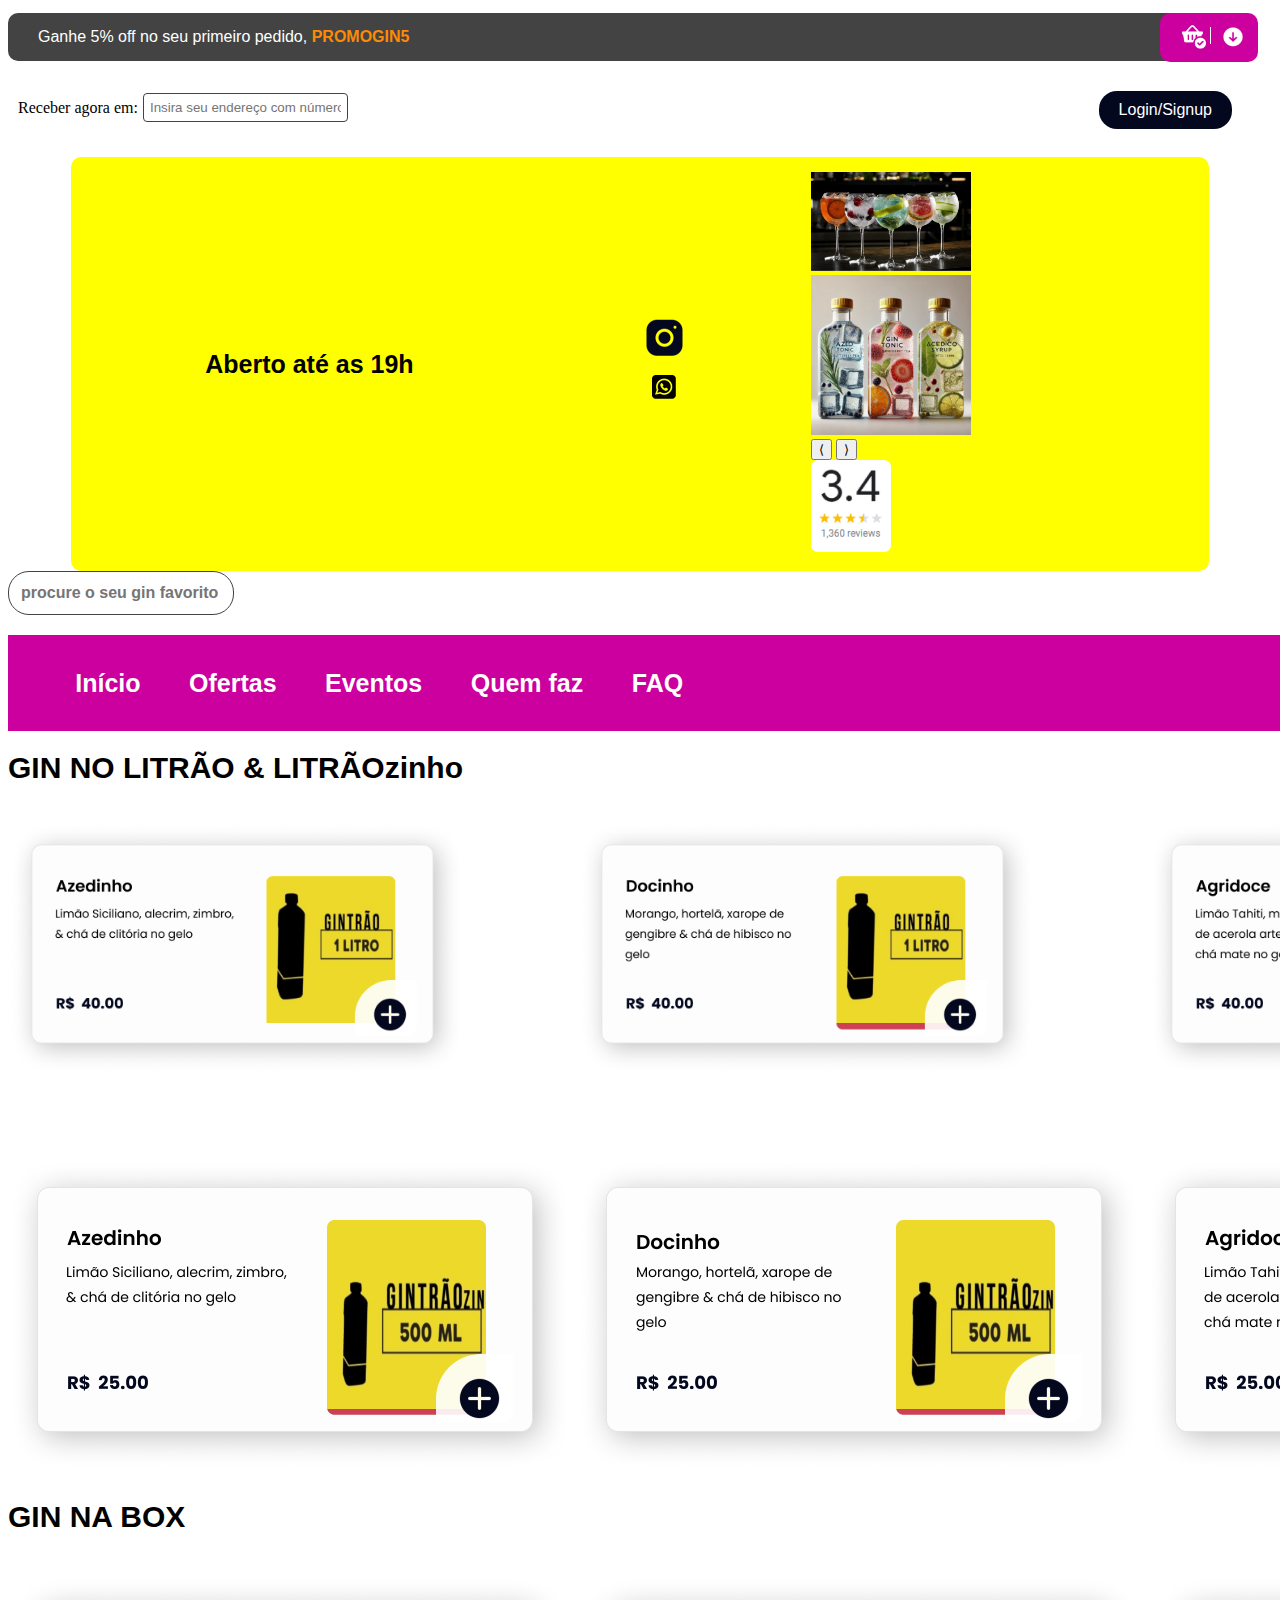
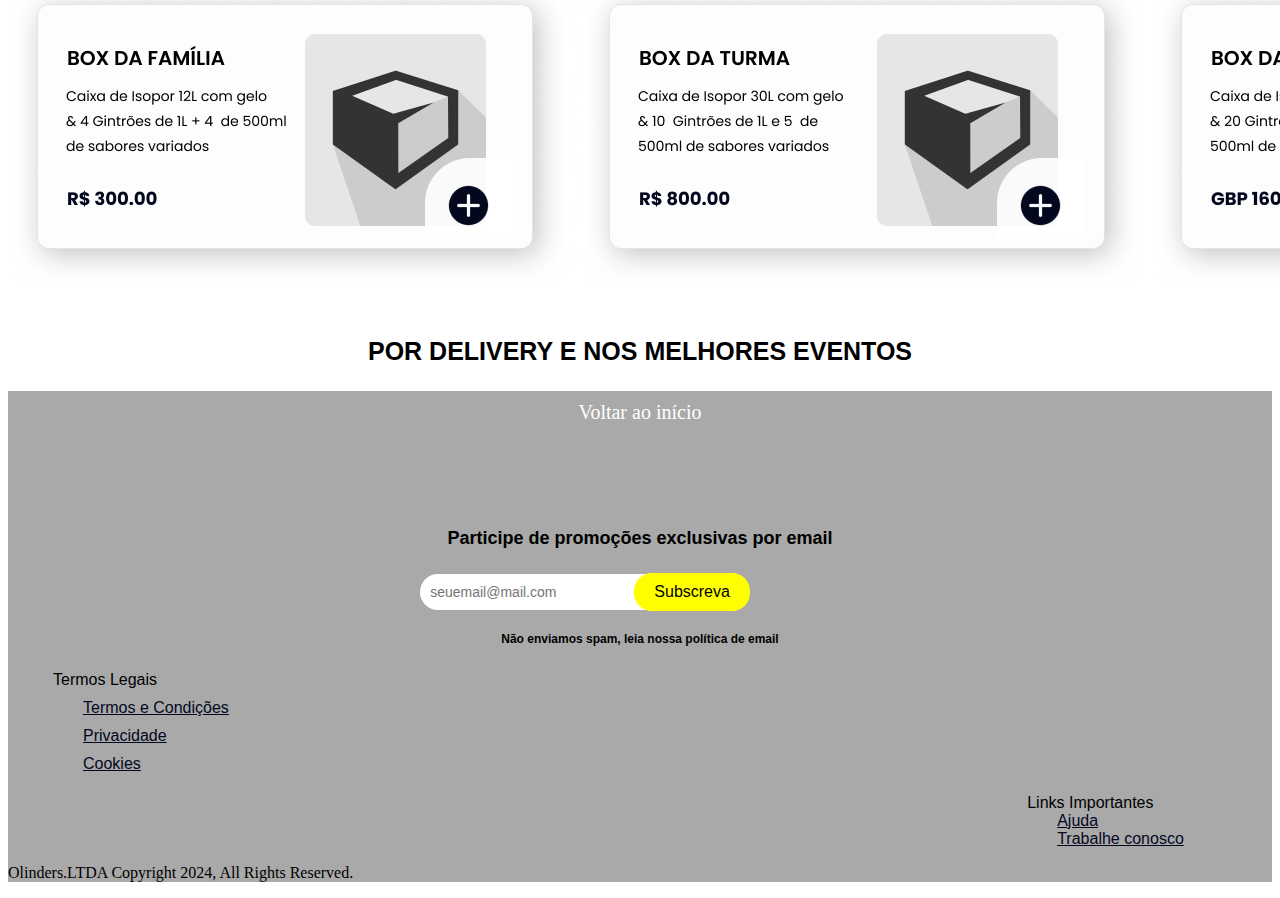
==== commit d4c9ee01: "Melhorias responsividade, footer e voltar-início" ====
--- a/html/index.html
+++ b/html/index.html
@@ -3,16 +3,10 @@
 <head>
     <meta charset="UTF-8">
     <meta name="viewport" content="width=device-width, initial-scale=1.0">
-<<<<<<< HEAD
-    <link rel="shortcut icon" href="../img/favcon.ico" type="image/favcon>
-    <title>Home Gin Delivery</title>
-    <link rel="stylesheet" href="index.css"> <!--link pra estilização CSS-->
-=======
     <link rel="shortcut icon" href="../img/favcon.ico" type="image/x-con">
     <link rel="stylesheet" href="../css/index.css"> <!--estilização css-->
     <script src="../javascript/index.js" defer></script>
     <title>Home Gin Delivery</title>           
->>>>>>> 17dfbb2bc44acaa64f64c1943a14170afd06870a
 </head>
 <body>
 <!--cadastro de desconto 5%-->
@@ -51,7 +45,7 @@
             <a href="login-signup.html" class="login-signup">Login/Signup</a> <!--inserir página do formulário -->
 <!--acesso redes sociais-->
         </div>
-    <section>
+    <section class="section-redes-e-carrossel">
         <div> <!--alinhado à esquerda-->
             <h3>Aberto até as 19h</h3>
             <!--inserir logo dentro dessa div-->
@@ -67,18 +61,33 @@
                     <img src="../img/whatsapp_icon.png" alt="whatsapp"></a>
                 </li>
             </ul>
-            <div id="banner"><img src="../img/gin_tonica_gintrão.jpg" width="150px" alt="banner_tacas_gin"></div>
-            <div id="banner_avaliacao"><img src="../img/avaliacao.png" width="90px" alt="numero_de_reviews"></div>
         </nav>
+<!--carrossel-->
+        <div class="carrossel-container">
+            <div class="carrossel">
+                <div id="banner-carrossel">
+                    <img src="../img/gin_tonica_gintrão.jpg" width="160px" alt="banner_tacas_gin">
+                </div>
+                <div id="banner-carrossel">
+                    <img src="../img/garrafas-gintrao-1l-DALL·E.png" width="160px" alt="banner_garrafas1l_gin">
+                </div>
+                <!--add outros banners carrossel aqui-->
+                <button class="voltar">⟨</button>
+                <button class="avançar">⟩</button>
+            </div>
+            <!-- banner de avaliação-->
+            <div id="banner_avaliacao">
+                <img src="../img/avaliacao.png" width="80px" alt="numero_de_reviews">
+            </div>
     </section>
 <!--seleção produto preferido-->
 <!-- opção 1 de seletor <input type="text"
 id="search-product-input" name="produto-preferido" placeholder="Procure o seu preferido...">-->
 <!--opção 2 de busca favorita-->
         <nav class="procure-o-seu-gin-preferido"></nav>
-        <form action="#"method="get">  <!--inserir no action a url ou server script que faça funcionar a busca. Como???-->
-            <input id="search-product-input" type="text" name="Pesquisar" placeholder="Pesquise seu GIN favorito" autocapitalize="none" autocomplete="off" class="css-ar09cx" value="">
-        </form>
+            <form id="busca" action="#"method="get">  <!--inserir no action a url ou server script que faça funcionar a busca. Como???-->
+                <input id="search-product-input" type="text" name="Pesquisar" placeholder="procure o seu gin favorito" autocapitalize="none" autocomplete="off" class="css-ar09cx" value="">
+            </form>
 <!--menu principal (horizontal)-->
         <nav class="menu-principal">
             <ul>
@@ -116,11 +125,15 @@
     </main>
 <!--Subscrição--> 
     <footer>
+        <div class="voltar-inicio">
+            <a href="#" id="voltar-inicio">Voltar ao início</a>
+        </div>
         <h4><strong>Participe de promoções exclusivas por email</strong></h4>
         <div class="subscreva">
         <form>
             <input type="email" id="email" placeholder="seuemail@mail.com" required>
             <button type="submit" class="subscreva-button">Subscreva</button>
+            <div id="error-email" class="error-email"></div>
         </form>
         </div>
         <h5>Não enviamos spam, leia nossa política de email</h5>
--- a/css/index.css
+++ b/css/index.css
@@ -3,7 +3,6 @@
 body{
     background-color: white;
 }
-
 .promogin {
     position: fixed;
     background-color: #434343;
@@ -14,7 +13,6 @@
     max-width: 800%;
     width: 90%;
 }
-
 
 .promogin a {  
     text-decoration: none;  /*remove underline do link*/
@@ -134,13 +132,150 @@
     background-color: #03081fd8;
 }
 
-main section {
-    display: flex;
-    justify-content: space-evenly;
-
-}
-
-nav.redes {
+/* redes e carrossel*/
+.section-redes-e-carrossel {
+    display: grid;
+    grid-template-columns: 1fr, 1fr, 3fr; /*o carrossel ocupa mais espaço*/
+    background-color: yellow;
+    padding: 15px 30px;
+    border-radius: 10px;
+    gap: 20px;
+    max-width: 90%;
+    margin: 0 auto;
+    box-sizing: border-box;
+    align-items: center;
+}
+.info {
+    grid-column: 1; /* Primeira coluna */
+    justify-self: start; /* Alinha à esquerda da coluna */
+    align-self: end; /* Alinha ao final da coluna */
+}
+
+.redes {
+    grid-column: 2; /* Segunda coluna */
+    text-align: center;
+}
+
+.redes ul {
+    list-style: none;
+    padding: 0;
+    display: flex;
+    flex-direction: column;
+}
+
+.redes li {
+    margin-bottom: 10px;
+}
+
+.carrossel-container {
+    grid-column: 3; /* Terceira coluna */
+    position: relative;
+    width: 100%;
+    overflow: hidden;
+}
+/*LUTHHHHH !!!!!!!!!!!!!!!!!!!!!!!!*/
+/* carrossel*/
+/*
+.carrossel {
+    display: flex;
+    transition: transform 0.5s ease-in-out;
+}
+
+.banner-carrossel {
+    min-width: 100%;
+    box-sizing: border-box;
+}
+
+.carrossel-container img {
+    width: 100%;
+    height: auto;
+    display: block;
+}
+*/
+.button.voltar, .button.avançar {
+    position: absolute;
+    top: 50%;
+    transform: translateY(-40%);
+    background: rgba(0, 0, 0, 0.5);
+    border: none;
+    color: whitesmoke;
+    font-size: 18px;
+    cursor: pointer;
+    padding: 10px;
+}
+
+button.avançar {
+    left: 10px;
+}
+
+.button.voltar {
+    right: 10px;
+}
+/* não consegui reduzir e posicionar o banner avaliação*/
+
+/*responsividade*/
+@media (max-width: 768px) {
+    .carrossel-section {
+        grid-template-columns: 1fr; /* Uma única coluna para telas menores */
+        padding: 10px 20px;
+    }
+    
+    .info, .redes, .carrossel-container, .banner-avaliacao {
+        justify-self: center; /* Centraliza os elementos */
+        margin-bottom: 10px;
+    }
+}
+
+@media (max-width: 480px) {
+    .carrossel-section {
+        background-color: transparent; /* Remove o fundo em telas pequenas */
+        padding: 0;
+        border-radius: 0;
+        grid-template-columns: 1fr; /* Uma única coluna */
+    }
+
+    .info, .redes, .banner-avaliacao {
+        display: none; /* Oculta os elementos exceto o carrossel */
+    }
+    
+    .carrossel-container {
+        width: 100%;
+        margin: 0;
+    }
+}
+/*
+@media (max-width: 768px) {
+    .section-redes-e-carrossel {
+        flex-direction: column;
+        align-items: flex-start;
+   }
+
+   .carrossel-container {
+        max-width: 100%;
+   }
+}
+*/
+.indicators {
+    position: absolute;
+    bottom: 10px;
+    left: 50%;
+    transform: translateX(-50%);
+    display: flex;
+    gap: 5px;
+}
+*/
+.indicator {
+    width: 10px;
+    height: 10px;
+    background-color: (255, 255, 255, 0.5);
+    border-radius: 50%;
+    cursor: pointer;
+}
+
+.indicator.active {
+    background-color: (255, 255, 255, 1);
+}
+/*nav.redes {
     display: flex;
 
 }
@@ -148,14 +283,17 @@
     display: flex;
     flex-direction: column;
     align-items: center;
-}
+main section {
+    display: flex;
+    justify-content: space-evenly;
+
+}}*/
+
 /* POR QUE não ficou aloinhado à direita e não separa do menu principal???????*/
 nav.procure-o-seu-gin-preferido {
-    display: inline-block;
+    display: flex;
     align-items: center;
-    margin-bottom: 20px;
-    margin-right: 400px;
-    
+    margin-left: 50px;
 }
 
 #search-product-input {
@@ -167,6 +305,8 @@
     outline: #03081F;
     font-weight: bold;
     cursor: text;
+    margin-bottom: 20px;
+
 }
 
 .menu-principal {
@@ -273,7 +413,34 @@
 }
 footer {
     background-color: darkgray;
-}
+    padding: 0px;
+    position: relative;
+}
+
+.voltar-inicio {
+    display: flexbox;
+    text-align: center;
+    margin-top: 0px;
+    margin-bottom: 0px;
+    padding: 10px;
+}
+
+.voltar-inicio:hover {
+    background-color: #434343 ;
+}
+
+#voltar-inicio {
+    text-decoration: none;
+    color: white;
+    font-size: 20px;
+    background-color: transparent;
+}
+
+#voltar-inicio a:hover {
+    font-weight: bold;
+    cursor: pointer;
+}
+/* Participe promoções exclusivas por email*/
 h4 {
     font-size: 18px;
     font-family: 'Gill Sans', 'Gill Sans MT', Calibri, 'Trebuchet MS', sans-serif;
@@ -282,6 +449,7 @@
     text-align: center;
     padding-top: 70px;
 }
+/* subscrição do email */
 
 .subscreva {
     display: flex;
@@ -297,6 +465,13 @@
     border-radius: 18px;
     outline: none;
     width: 300px;
+}
+
+.error-email {
+    color: #CB009E;
+    font-size: 0.875em;
+    margin-top: 5px;
+    display: none;
 }
 
 .subscreva-button {
@@ -317,6 +492,8 @@
     background-color:backdrop
 } /*gostaria de fazer o botão mexer/afundar*/
 
+/*Não enviamos spam, leia nossa política de email*/
+
 h5 {
     font-size: 12px;
     font-family: 'Gill Sans', 'Gill Sans MT', Calibri, 'Trebuchet MS', sans-serif;
@@ -325,6 +502,7 @@
     text-align: center;
     padding-top: 1px;
 }
+
 /* lista termos legais*/
 .legal ul {
     justify-content: left;
@@ -375,4 +553,5 @@
 /*como eu alinho o paragrafo?*/
 .copyright {
     align-content: center;
-}+}
+
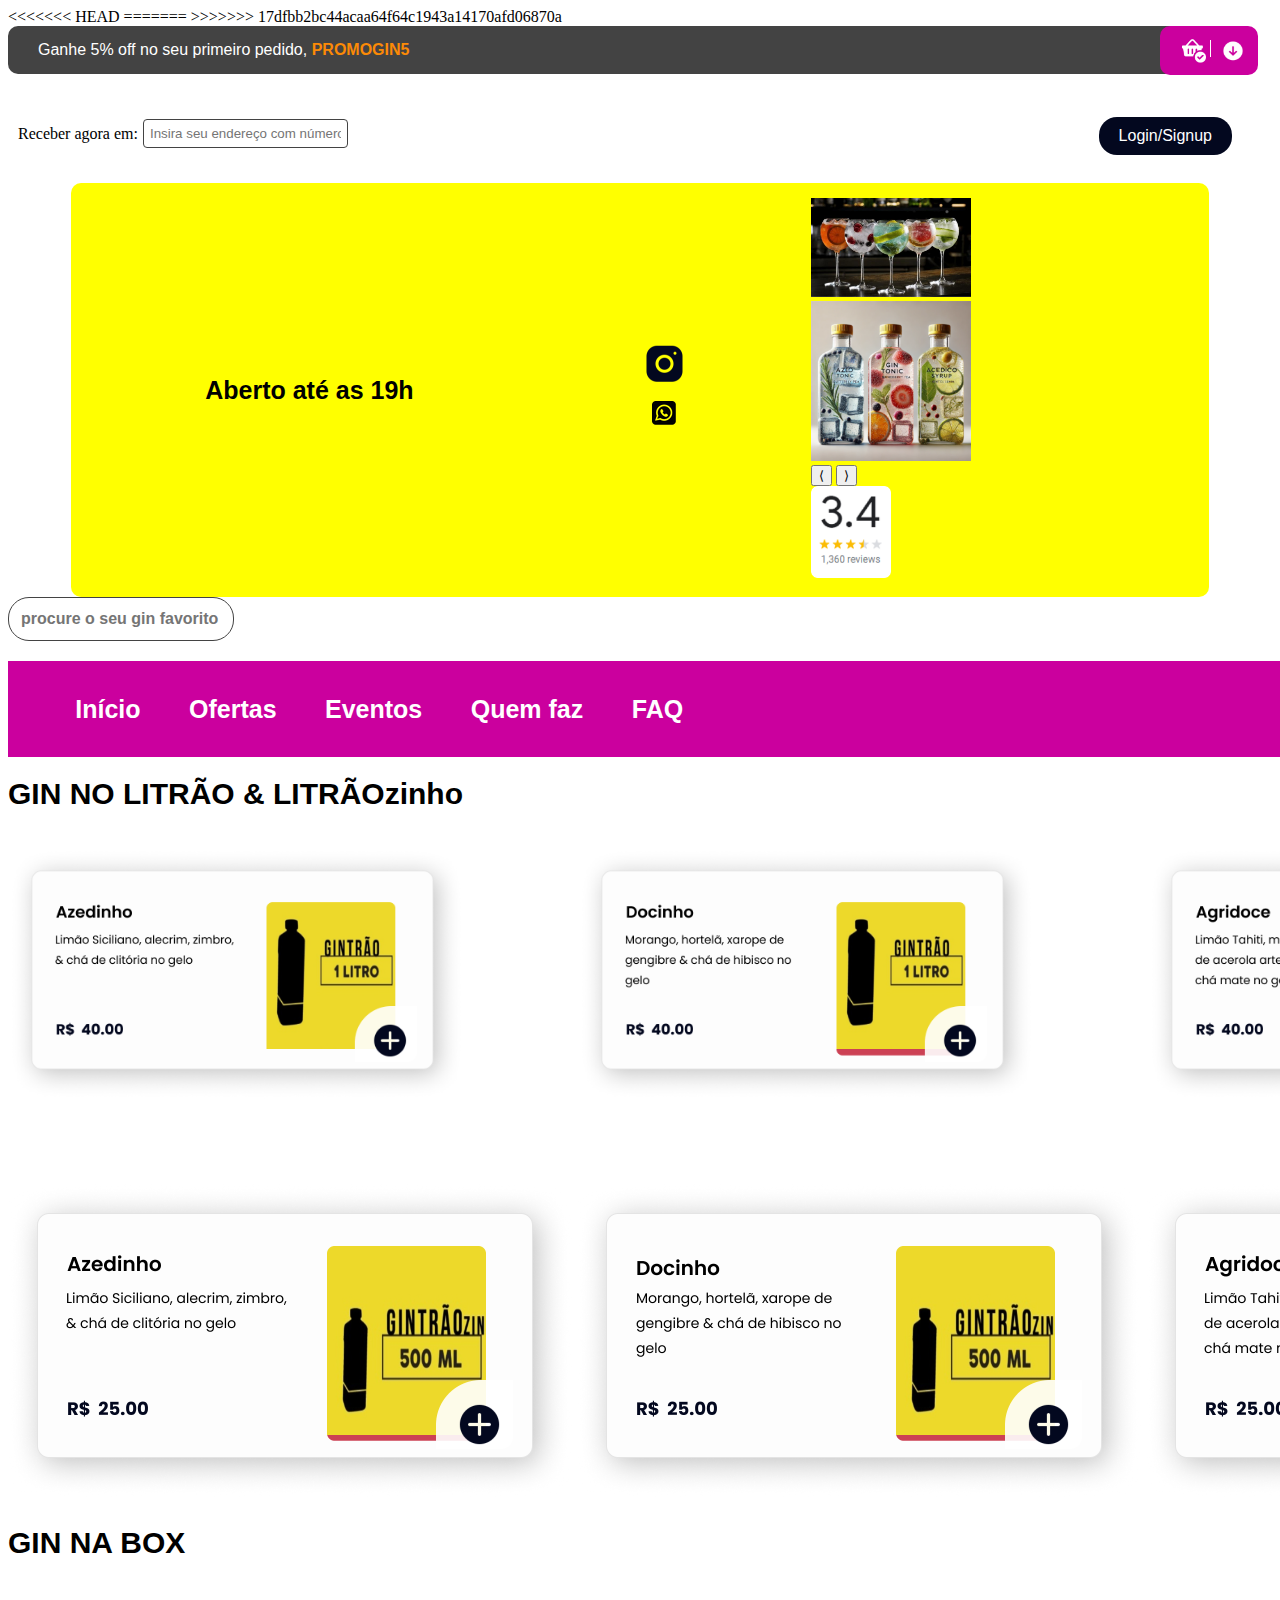
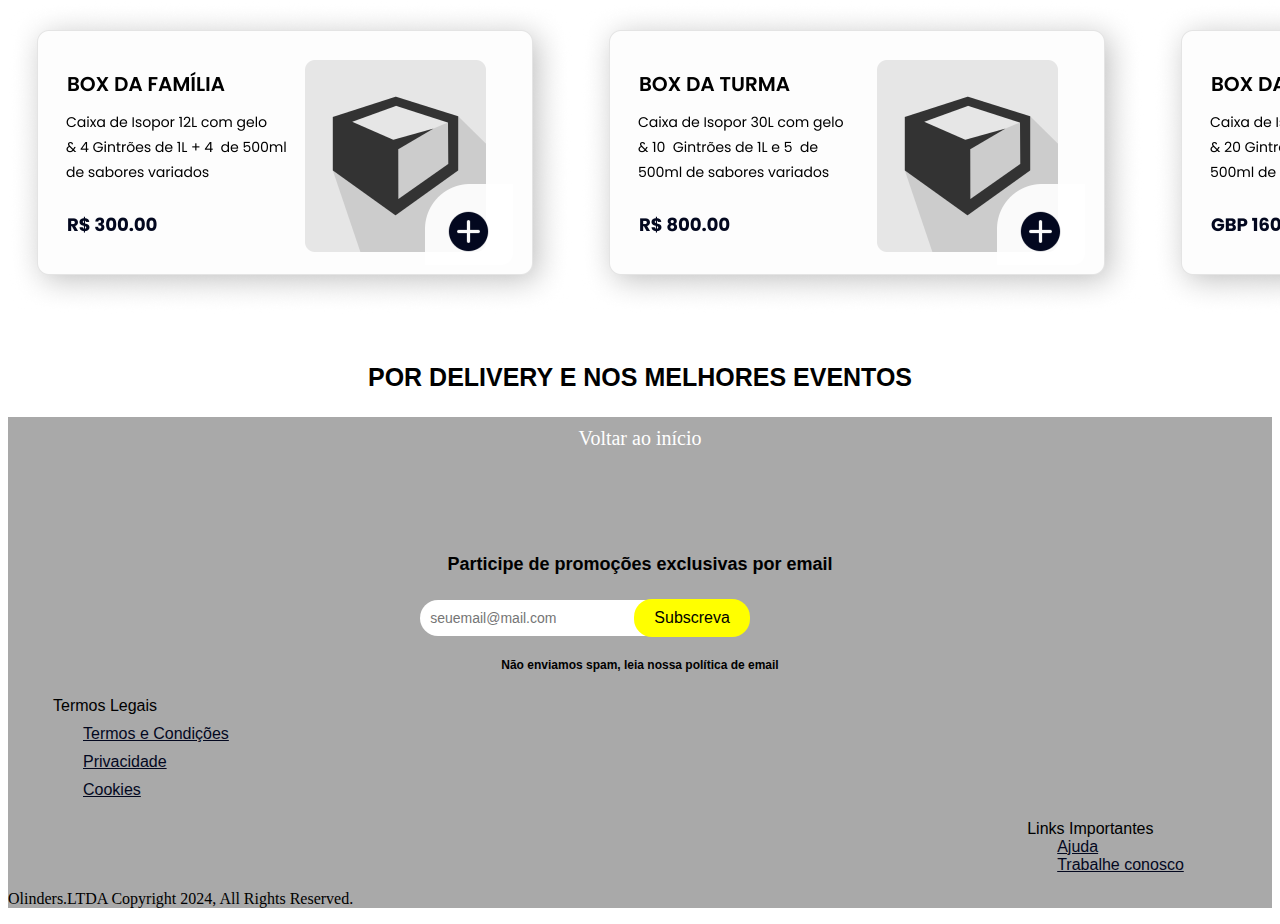
==== commit 32ce9c0c: "Merge branch 'main' of https://github.com/GustavoRodrigues0306/Projeto_integrado Essa mudanca adicio" ====
--- a/html/index.html
+++ b/html/index.html
@@ -3,10 +3,16 @@
 <head>
     <meta charset="UTF-8">
     <meta name="viewport" content="width=device-width, initial-scale=1.0">
+<<<<<<< HEAD
+    <link rel="shortcut icon" href="../img/favcon.ico" type="image/favcon>
+    <title>Home Gin Delivery</title>
+    <link rel="stylesheet" href="index.css"> <!--link pra estilização CSS-->
+=======
     <link rel="shortcut icon" href="../img/favcon.ico" type="image/x-con">
     <link rel="stylesheet" href="../css/index.css"> <!--estilização css-->
     <script src="../javascript/index.js" defer></script>
     <title>Home Gin Delivery</title>           
+>>>>>>> 17dfbb2bc44acaa64f64c1943a14170afd06870a
 </head>
 <body>
 <!--cadastro de desconto 5%-->
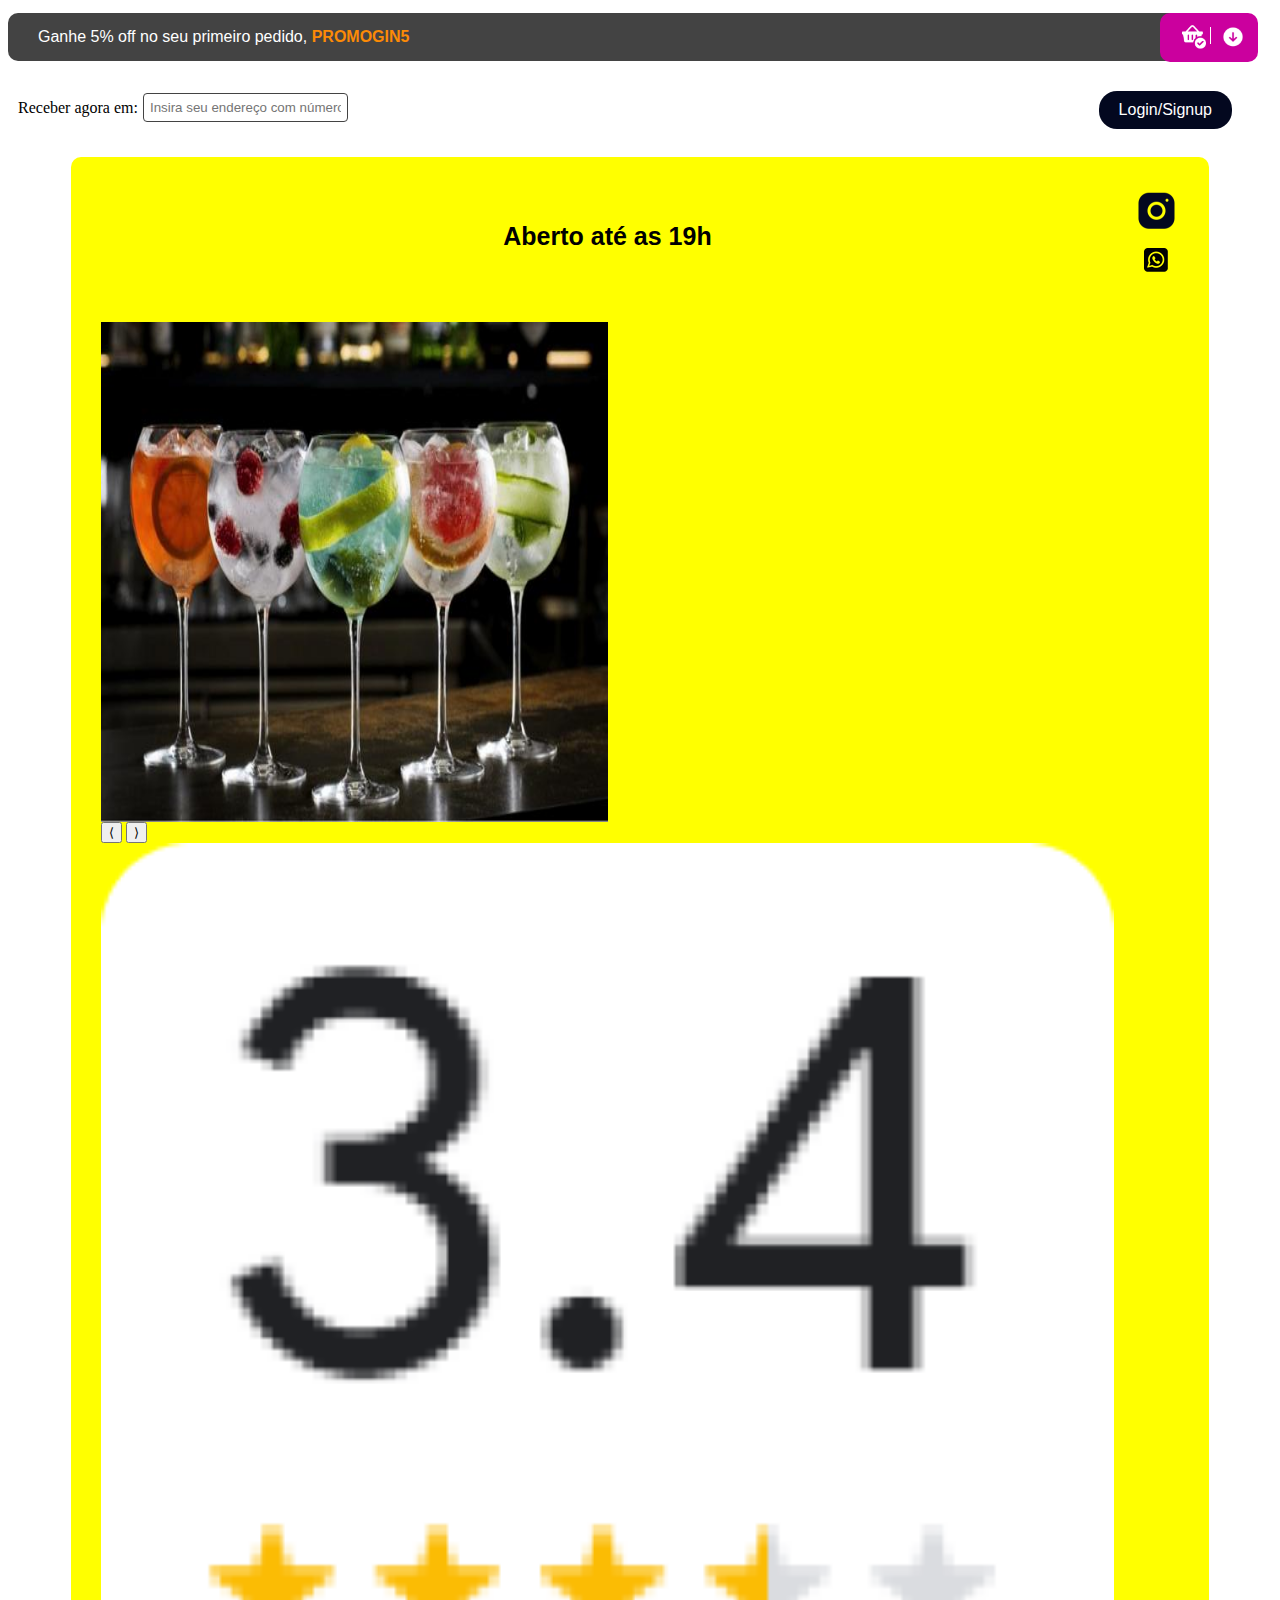
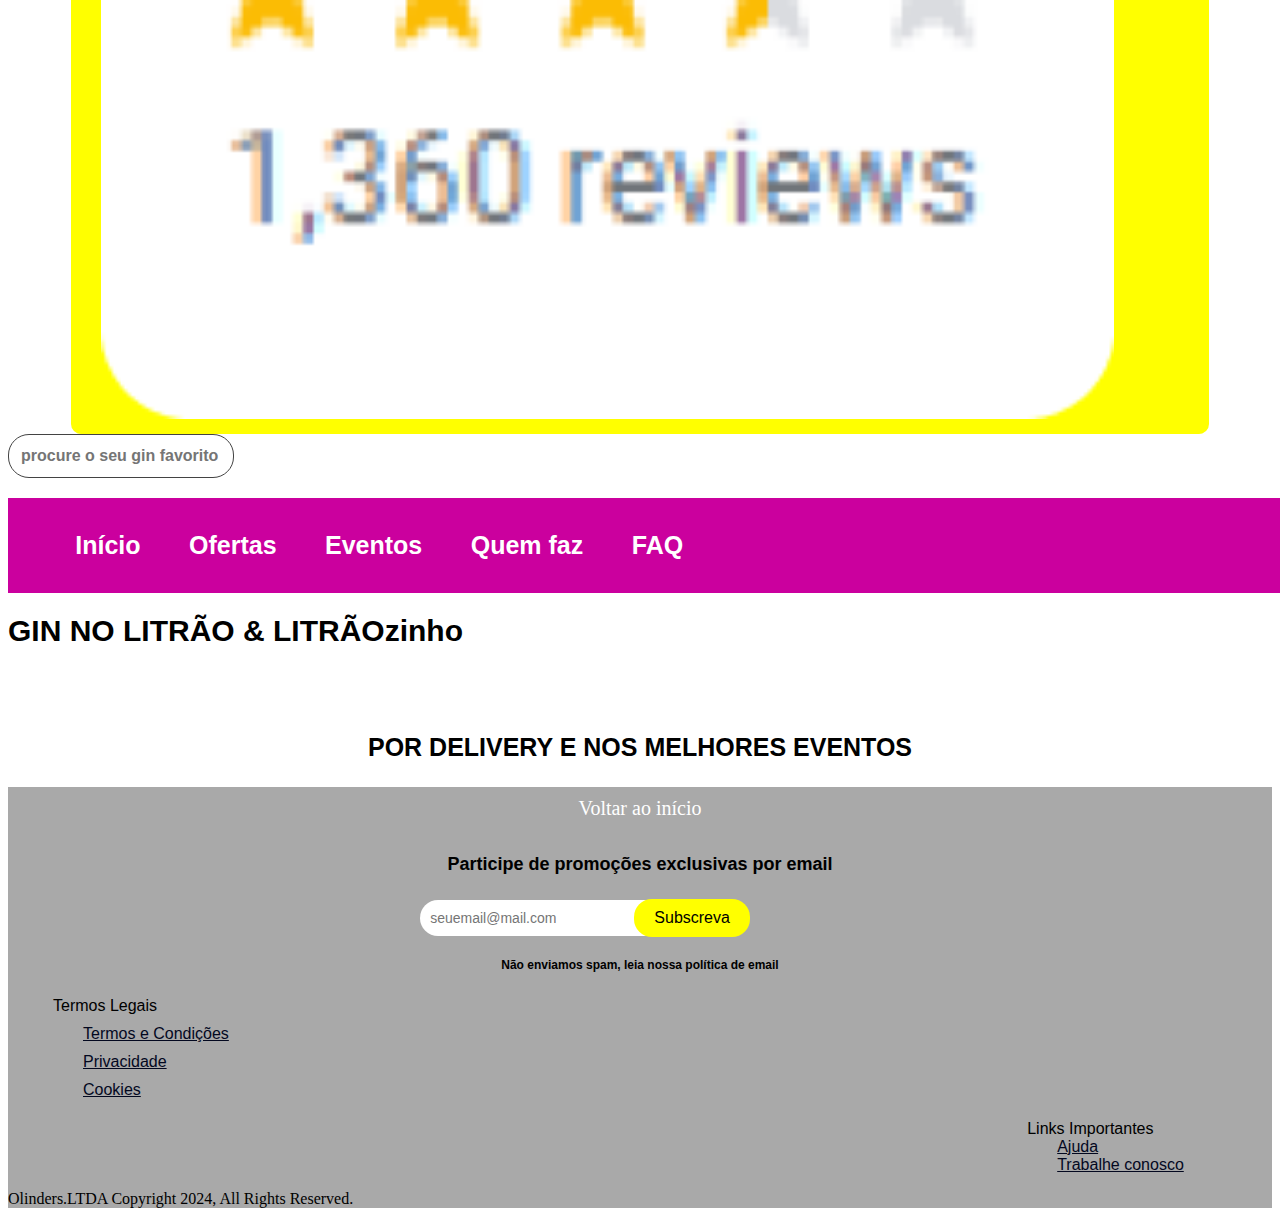
==== commit 71016f5d: "melhorias js pag 1 e criação pag sobre" ====
--- a/html/index.html
+++ b/html/index.html
@@ -3,22 +3,16 @@
 <head>
     <meta charset="UTF-8">
     <meta name="viewport" content="width=device-width, initial-scale=1.0">
-<<<<<<< HEAD
-    <link rel="shortcut icon" href="../img/favcon.ico" type="image/favcon>
-    <title>Home Gin Delivery</title>
-    <link rel="stylesheet" href="index.css"> <!--link pra estilização CSS-->
-=======
     <link rel="shortcut icon" href="../img/favcon.ico" type="image/x-con">
     <link rel="stylesheet" href="../css/index.css"> <!--estilização css-->
-    <script src="../javascript/index.js" defer></script>
+    <script src="../js/index.js" defer></script>
     <title>Home Gin Delivery</title>           
->>>>>>> 17dfbb2bc44acaa64f64c1943a14170afd06870a
 </head>
 <body>
 <!--cadastro de desconto 5%-->
     <header>
         <div class="promogin">
-            <a href="#" onclick=ativarcupom()"> Ganhe 5% off no seu primeiro pedido, <strong>PROMO</strong><strong>GIN5</strong></a> 
+            <a href="#" onclick="ativarcupom()"> Ganhe 5% off no seu primeiro pedido, <strong>PROMO</strong><strong>GIN5</strong></a> 
         </div>
 <!--menu superior direito:checkout e resumo pedidos-->
         <div class="top-menu">
@@ -59,7 +53,7 @@
         <nav class="redes">
             <ul>
                 <li>
-                    <a href="https://www.instagram.com/gintrao/" target="_blank">
+                    <a href="https://www.instagram.com/gintrao?utm_source=ig_web_button_share_sheet&igsh=ZDNlZDc0MzIxNw==" target="_blank">
                     <img src="../img/Instagram_button.png" alt="instagram"></a>
                 </li>
                 <li>
@@ -71,16 +65,12 @@
 <!--carrossel-->
         <div class="carrossel-container">
             <div class="carrossel">
-                <div id="banner-carrossel">
-                    <img src="../img/gin_tonica_gintrão.jpg" width="160px" alt="banner_tacas_gin">
-                </div>
-                <div id="banner-carrossel">
-                    <img src="../img/garrafas-gintrao-1l-DALL·E.png" width="160px" alt="banner_garrafas1l_gin">
-                </div>
+                    <img src="../img/gin_tonica_gintrão.jpg" alt="banner_tacas_gin">                
+                    <img src="../img/garrafas-gintrao-1l-DALL·E.png" width="160px" alt="banner_garrafas1l_gin">          
                 <!--add outros banners carrossel aqui-->
-                <button class="voltar">⟨</button>
-                <button class="avançar">⟩</button>
             </div>
+            <button class="voltar">⟨</button>
+            <button class="avançar">⟩</button>
             <!-- banner de avaliação-->
             <div id="banner_avaliacao">
                 <img src="../img/avaliacao.png" width="80px" alt="numero_de_reviews">
@@ -105,28 +95,33 @@
             <ul>
         </nav>
 <!--Mix de produtos-->
-        <h1><strong>GIN NO LITRÃO & LITRÃOzinho</strong></h1>
-        <div class="menu_litros"> <!--opções de 1 litro-->
+    <h1><strong>GIN NO LITRÃO & LITRÃOzinho</strong></h1>
+    <div class="produto-dinamico-container"></div>
+    
+<!--feito com html e css-->
+
+    <!--<h1><strong>GIN NO LITRÃO & LITRÃOzinho</strong></h1>
+        <div class="menu_litros"> <!--opções de 1 litro
             <ul class="litro-1">
                 <li><img src="../img/Bgin_azedinho.png" alt="gin_1l_azedinho"></li>
                 <li><img src="../img/Bgin_docinho.png" alt="gin_1l_docinho"></li>
                 <li><img src="../img/Bgin_agridoce.png" alt="gin_1l_agridoce"></li>
             </ul>
             <ul class="meio-litro"> <!--opções de 500ml-->
-                <li><img src="../img/Sgin_azedinho.png" alt="gin_500ml_azedinho"></li>
+            <!--<li><img src="../img/Sgin_azedinho.png" alt="gin_500ml_azedinho"></li>
                 <li><img src="../img/Sgin_docinho.png" alt="gin_500ml_docinho"></li>
                 <li><img src="../img/Sgin_agridoce.png" alt="gin_500ml_agridoce"></li>
             </ul>
-        </div>
+        </div>-->
 <!--Opções de gin na box pequeno, médio e grande-->
-        <h2><strong>GIN NA BOX</strong></h2>
+        <!--<h2><strong>GIN NA BOX</strong></h2>
             <nav class="menu_box">
                 <ul class="menu_box">
                     <li><img src="../img/box_familia.png" alt="box_pequeno"></li>
                     <li><img src="../img/box_turma.png" alt="box_medio"></li>
                     <li><img src="../img/box_festa.png" alt="box_grande"></li>
                 </ul>
-            </nav>
+            </nav>-->
         <h3><strong>POR DELIVERY E NOS MELHORES EVENTOS</strong></h3>
     </main>
 <!--Subscrição--> 
--- a/css/index.css
+++ b/css/index.css
@@ -168,23 +168,24 @@
 }
 
 .carrossel-container {
-    grid-column: 3; /* Terceira coluna */
+    /*grid-column: 3; /* Terceira coluna */
     position: relative;
-    width: 100%;
-    overflow: hidden;
+   /* width: 100%;*/
+    overflow: hidden; 
 }
 /*LUTHHHHH !!!!!!!!!!!!!!!!!!!!!!!!*/
 /* carrossel*/
-/*
+
 .carrossel {
     display: flex;
-    transition: transform 0.5s ease-in-out;
-}
-
-.banner-carrossel {
-    min-width: 100%;
-    box-sizing: border-box;
-}
+    margin: 0;
+    padding: 0;
+    width: 50%;
+    overflow: scroll;
+    scrollbar-width: none;
+    /*transition: transform 0.5s ease-in-out;*/
+}
+
 
 .carrossel-container img {
     width: 100%;
@@ -342,12 +343,95 @@
     border-radius: 27px;
 }
 
+/*MIX DE PRODUTOS*/
+
 h1 {
     font-size: 30px;
     font-family: 'Gill Sans', 'Gill Sans MT', Calibri, 'Trebuchet MS', sans-serif;
     /*substituir por poppins*/
     font-weight: bolder;
 }
+
+.produto-dinamico-container {
+    display: grid;
+    grid-template-columns: repeat(3, 1fr); /*pra colunas equidistantes*/
+    gap: 20px;
+    padding: 20px;
+}
+
+.produto-card {
+    position: relative;
+    border: 0.5px silver;
+    border-radius: 15px;
+    padding: 20px;
+    display: flex;
+    justify-content: space-between;
+    align-items: flex-start;
+    background-color: #f9f9f9;
+    box-shadow: 0 4px 8px (0, 0, 0, 0.1);
+}
+
+.produto-info {
+    display: flex;
+    flex-direction: column;
+}
+
+.produto-nome {
+    font-size: 1.2em;
+    font-weight: bold;
+}
+
+.produto-caracteristica {
+    margin-top: 10px;
+    font-size: 0.9em;
+}
+
+.produto-preco {
+    margin-top: auto;
+    font-size: 1.1em;
+    font-weight: bold;
+    color: #03081F;
+}
+
+.produto-img-container {
+    position: relative;
+}
+
+.produto-img {
+    max-width: 120px;
+    max-height: 120px;
+    object-fit: contain;
+}
+
+.add-button, .remove-button {
+    width: 30px;
+    height: 30px;
+    border-radius: 50%;
+    background-color: #28a745;
+    color: white;
+    font-size: 1.2em;
+    text-align: center;
+    line-height: 30px;
+    cursor: pointer;
+    position: absolute;
+    top: 0;
+    right: 0;
+}
+
+.remove-button {
+    background-color: #dc3545;
+    right: 40px; /*ajustar botão remover*/
+}
+
+.quantidade {
+    position: absolute;
+    top: 5px;
+    right: 70px;
+    font-size: 1.2em;
+    font-weight: bold;
+}
+
+
 /* Abaixo, não sei como ajustar as distâncias*/
 .menu_litros {
     display: inline-block;
@@ -447,7 +531,7 @@
     /*substituir por poppins*/
     font-weight: bolder;
     text-align: center;
-    padding-top: 70px;
+    padding-top: 0px;
 }
 /* subscrição do email */
 
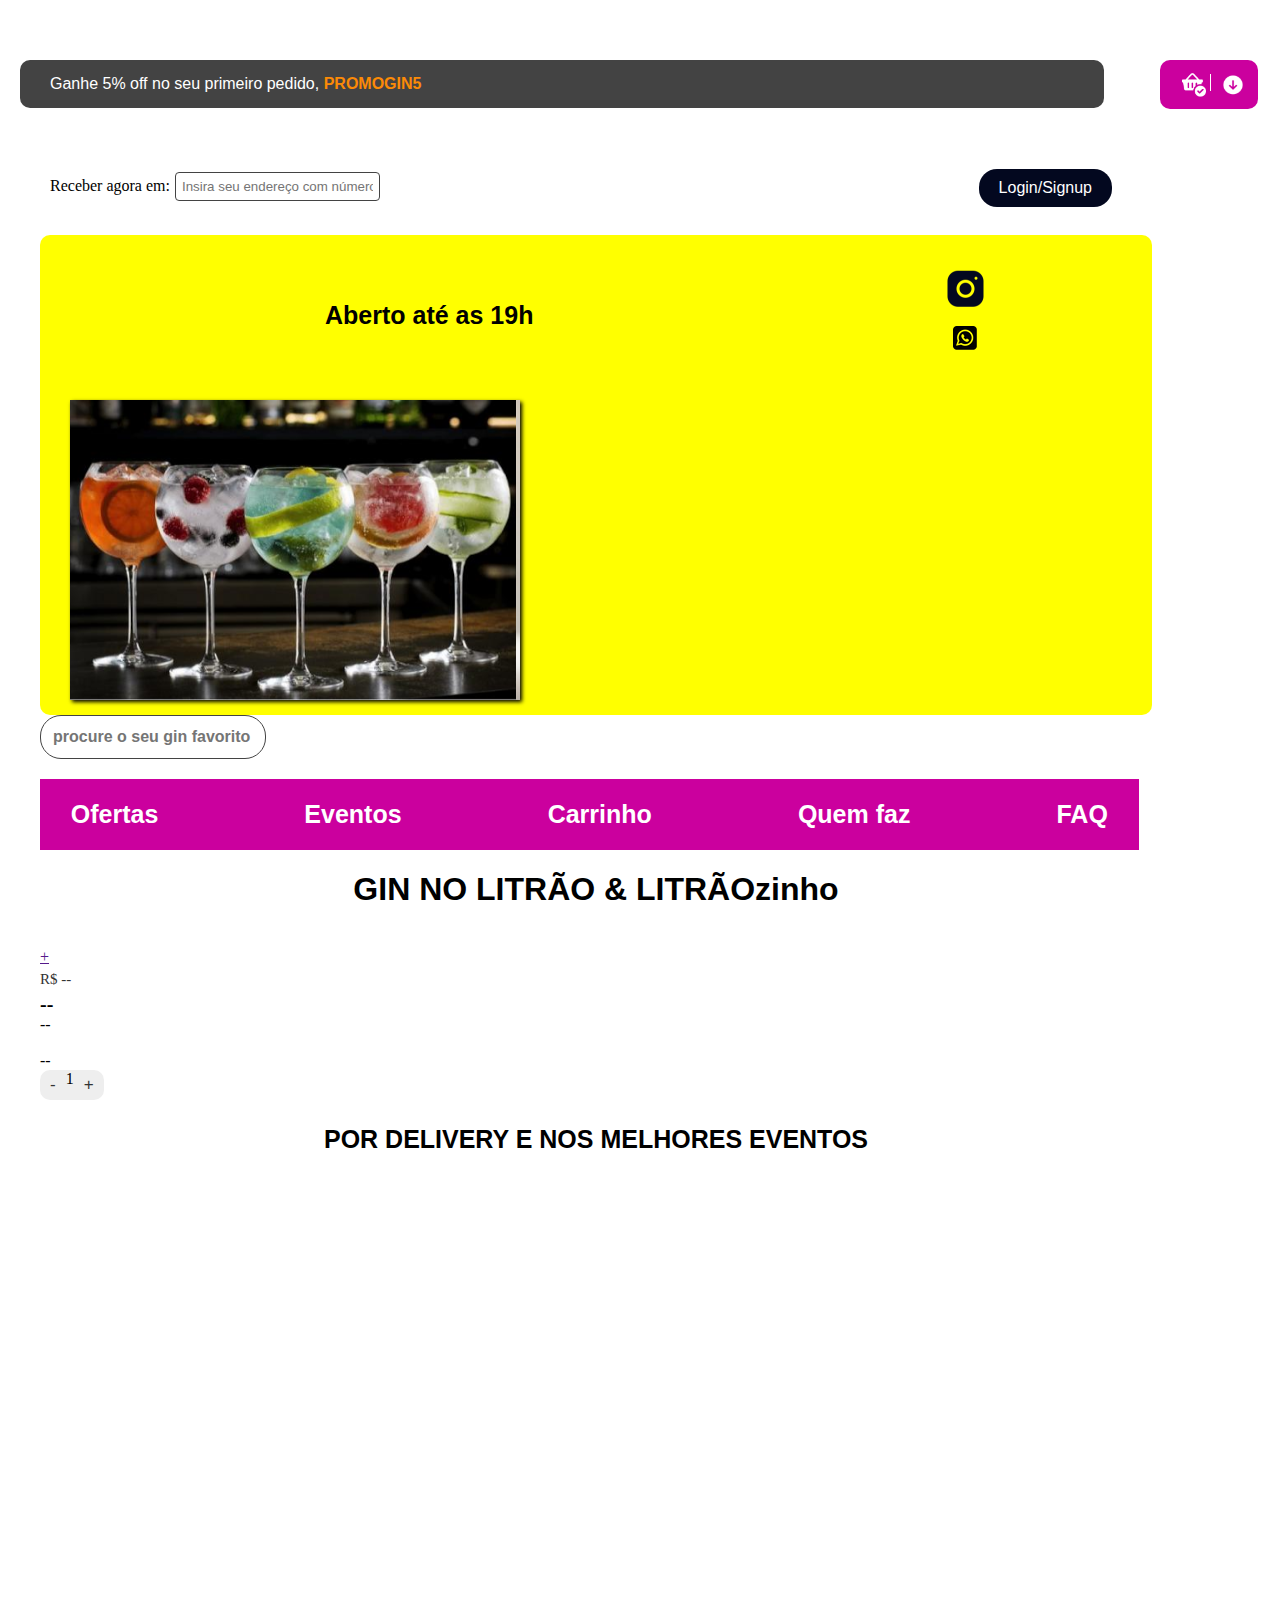
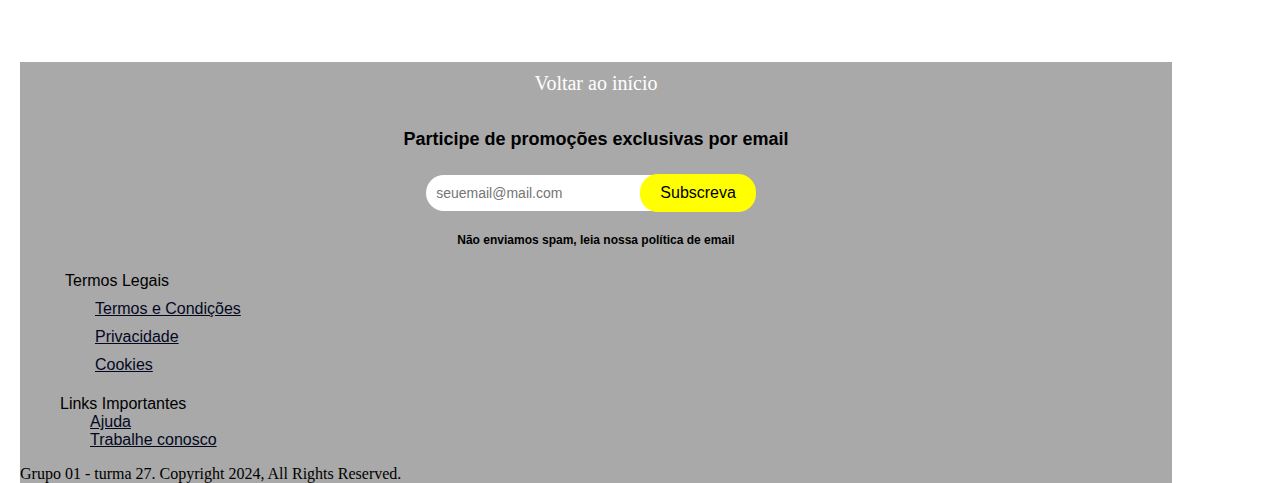
==== commit 83b1b039: "3 tentativa para add produtos e checkout com js" ====
--- a/html/index.html
+++ b/html/index.html
@@ -22,6 +22,8 @@
             <a href="#" id="resumo-pedidos">
                 <img src="../img/Forward Button.png" alt="forward_button">
             </a>
+            <!-- como inserir esse código para exibir na lista? ou como linkar o checkout que já existe?-->
+             <!--<div class="menu-openner"><span>0</span>icone-da-lista</div>-->
         </div>
 
         <!--<div class="top-menu">
@@ -42,8 +44,7 @@
                 <div class=location-box><ul><input type="text" id="endereco" name="endereco" placeholder="Insira seu endereço com número"></ul></div>
             </div> 
 <!--login/signup button-->
-            <a href="login-signup.html" class="login-signup">Login/Signup</a> <!--inserir página do formulário -->
-<!--acesso redes sociais-->
+            <a href="inscricao.html" class="login-signup">Login/Signup</a> 
         </div>
     <section class="section-redes-e-carrossel">
         <div> <!--alinhado à esquerda-->
@@ -62,24 +63,27 @@
                 </li>
             </ul>
         </nav>
-<!--carrossel-->
+<!--carrossel--> 
         <div class="carrossel-container">
-            <div class="carrossel">
-                    <img src="../img/gin_tonica_gintrão.jpg" alt="banner_tacas_gin">                
-                    <img src="../img/garrafas-gintrao-1l-DALL·E.png" width="160px" alt="banner_garrafas1l_gin">          
-                <!--add outros banners carrossel aqui-->
-            </div>
-            <button class="voltar">⟨</button>
+            <div class="slides">
+                <!--imagens do carrossel-->
+                <div class="carrossel" id="carrosselimg">
+                    <img src="../img/tacas-gin-tonica.png" alt="banner_tacas_gin">
+                </div>
+                <div class="carrossel" id="carrosselimg">
+                    <img src="../img/garrafas-gintrao-450x4501l-DALL·E.png">
+                </div>
+                <div class="carrossel" id="carrosselimg">      
+                    <img src="../img/tres-pessoas-com-gin-carnaval-recife-450x360DALL·E 2024-09-06 13.47.36.png" alt="tres-pessoas-com-gin-carnaval-recife-DALL·E">
+                </div>
+                <!--add outras imgs carrossel aqui-->
+            </div>  
+            <!--</div>
+            botões feitos com luth<button class="voltar">⟨</button>
             <button class="avançar">⟩</button>
-            <!-- banner de avaliação-->
-            <div id="banner_avaliacao">
-                <img src="../img/avaliacao.png" width="80px" alt="numero_de_reviews">
-            </div>
+            </div>-->
+        </div>
     </section>
-<!--seleção produto preferido-->
-<!-- opção 1 de seletor <input type="text"
-id="search-product-input" name="produto-preferido" placeholder="Procure o seu preferido...">-->
-<!--opção 2 de busca favorita-->
         <nav class="procure-o-seu-gin-preferido"></nav>
             <form id="busca" action="#"method="get">  <!--inserir no action a url ou server script que faça funcionar a busca. Como???-->
                 <input id="search-product-input" type="text" name="Pesquisar" placeholder="procure o seu gin favorito" autocapitalize="none" autocomplete="off" class="css-ar09cx" value="">
@@ -87,43 +91,105 @@
 <!--menu principal (horizontal)-->
         <nav class="menu-principal">
             <ul>
-                <li><a href="#"><strong>Início</strong></a></li>
-                <li><a href="#"><strong>Ofertas</strong></a></li>
-                <li><a href="#"><strong>Eventos</strong></a></li>
-                <li><a href="#"><strong>Quem faz</strong></a></li>
-                <li><a href="#"><strong>FAQ</strong></a></li>
+                <li><a href="#" target="#"><strong>Ofertas</strong></a></li>
+                <li><a href="#" target="#" ><strong>Eventos</strong></a></li>
+                <li><a href="checkout.html" target="#" ><strong>Carrinho</strong></a></li>
+                <li><a href="sobre.html" target="#"><strong>Quem faz</strong></a></li>
+                <li><a href="#" target="#" ><strong>FAQ</strong></a></li>
             <ul>
         </nav>
 <!--Mix de produtos-->
     <h1><strong>GIN NO LITRÃO & LITRÃOzinho</strong></h1>
-    <div class="produto-dinamico-container"></div>
-    
-<!--feito com html e css-->
+    <!--modelos de produtos na lista e carrinho-->
+        <div class="models">
+            <!--gin na lista-->
+            <div class="gin_litro">
+                <a href="">
+                    <div class="gin-item-img"><img src="" /></div>
+                    <div class="gin-item-add">+</div>
+                </a>
+                <div class="gin-item-price">R$ --</div>
+                <div class="gin-item-name">--</div>
+                <div class="gin-item--desc">--</div>
+            </div>
+            <!--gin no carrinho-->
+            <div class="cart--item">
+                <img src="" />
+                <div class="cart-item-name">--</div>
+                <div class="cart-item-qtarea">
+                    <button class="cart-item-qtmenos">-</button>
+                    <div class="cart-item-qt">1</div>
+                    <button class="cart-item-qtmais">+</button>
+                </div>  
+            </div>
+        </div>
+        <!--fim models-->
+        <!--espaço que o produto vai ocupar-->
+            <div class="gin-area"></div> 
 
-    <!--<h1><strong>GIN NO LITRÃO & LITRÃOzinho</strong></h1>
-        <div class="menu_litros"> <!--opções de 1 litro
-            <ul class="litro-1">
-                <li><img src="../img/Bgin_azedinho.png" alt="gin_1l_azedinho"></li>
-                <li><img src="../img/Bgin_docinho.png" alt="gin_1l_docinho"></li>
-                <li><img src="../img/Bgin_agridoce.png" alt="gin_1l_agridoce"></li>
-            </ul>
-            <ul class="meio-litro"> <!--opções de 500ml-->
-            <!--<li><img src="../img/Sgin_azedinho.png" alt="gin_500ml_azedinho"></li>
-                <li><img src="../img/Sgin_docinho.png" alt="gin_500ml_docinho"></li>
-                <li><img src="../img/Sgin_agridoce.png" alt="gin_500ml_agridoce"></li>
-            </ul>
-        </div>-->
-<!--Opções de gin na box pequeno, médio e grande-->
-        <!--<h2><strong>GIN NA BOX</strong></h2>
-            <nav class="menu_box">
-                <ul class="menu_box">
-                    <li><img src="../img/box_familia.png" alt="box_pequeno"></li>
-                    <li><img src="../img/box_turma.png" alt="box_medio"></li>
-                    <li><img src="../img/box_festa.png" alt="box_grande"></li>
-                </ul>
-            </nav>-->
+        <!--<h2><strong>GIN NA BOX</strong></h2>-->
+            
         <h3><strong>POR DELIVERY E NOS MELHORES EVENTOS</strong></h3>
     </main>
+    <aside>
+        <div class="cart-area">
+            <div class="menu-closer">❌</div>
+            <h1>Seus Pedidos</h1>
+            <div class="cart"></div>
+            <div class="cart-details">
+                <div class="cart-totalitem subtotal">
+                    <span>Subtotal</span>
+                    <span>R$ --</span>
+                </div>
+                <div class="cart-totalitem desconto">
+                    <span>desconto</span>   
+                    <span>R$ --</span>
+                </div>
+                <div class="cart-totalitem total big">
+                    <span>Total</span>
+                    <span>R$ --</span>
+                </div>
+                <div class="cart-finalizar">Finalizar pedido</div>
+            </div>
+        </div>
+    </aside>
+    <!-- /aside do carrinho-->
+
+    <!-- janela modal .ginWindowArea-->
+     <div class="ginWindowArea">
+        <div class="ginWindowBody">
+            <div class="ginInfo-cancelMobileButton"Voltar></div>
+            <div class="gin1L">
+                <img src="" />
+            </div>
+            <div class="ginInfo">
+                <h1>--</h1>
+                <div class="ginInfo-desc">--</div>
+                <div class="ginInfo-sizearea">
+                    <div class="-sector">Tamanho</div>
+                    <div class="ginInfo-sizes">
+                        <div data-key="0" class="ginInfo-size">PEQUENA <span>--</span></div>
+                        <div data-key="1" class="ginInfo-size">MÉDIA <span>--</span></div>
+                        <div data-key="2" class="ginInfo-size selected">GRANDE <span>--</span></div>
+                    </div>
+                </div>
+                <div class="ginInfo-pricearea">
+                    <div class="ginInfo-sector">Preço</div>
+                    <div class="ginInfo-price">
+                        <div class="ginInfo-actualPrice">R$ --</div>
+                        <div class="ginInfo-qtarea">
+                            <button class="ginInfo-qtmenos">-</button>
+                            <div class="ginInfo-qt">1</div>
+                            <button class="ginInfo-qtmais">+</button>
+                        </div>
+                    </div>
+                </div>
+                <div class="ginInfo-addButton">Adicionar ao carrinho</div>
+                <div class="ginInfo-cancelButton">Cancelar</div>
+            </div>
+        </div>
+    </div>
+    <!-- /janela modal .ginWindowArea -->
 <!--Subscrição--> 
     <footer>
         <div class="voltar-inicio">
@@ -151,14 +217,12 @@
         <nav>
             <ul class="links-importantes">
                 <li>Links Importantes</li>
-                <li><a href="#">Ajuda</a></li>
+                <li><a href="ajuda.html">Ajuda</a></li>
                 <li><a href="#">Trabalhe conosco</a></li>
             </ul>
         </nav>
-        <p class="Copyright">Olinders.LTDA Copyright 2024, All Rights Reserved.</p>
+        <p class="Copyright">Grupo 01 - turma 27. Copyright 2024, All Rights Reserved.</p>
     </footer>
-    <script>
-        
-    </script>
+    <script src="gins.js"></script>
 </body>
 </html>--- a/css/index.css
+++ b/css/index.css
@@ -1,20 +1,26 @@
 @charset "UTF-8"; 
 *{list-style-type:  none;}
 body{
+    margin: 20px;
+    padding: 0;
+    width: 90%;
+    height: 70vh;
     background-color: white;
+    align-items: center;
 }
 .promogin {
     position: fixed;
+    align-items: center;
     background-color: #434343;
     padding: 15px 30px;
     border-radius: 10px; /*arredondar bordas*/
+    z-index: 1000;
+    max-width: 600%;
+    width: 80%;
+}
+
+.promogin a {  
     text-align: left;
-    z-index: 1000;
-    max-width: 800%;
-    width: 90%;
-}
-
-.promogin a {  
     text-decoration: none;  /*remove underline do link*/
     color: white;
     font-size: inherit;
@@ -140,7 +146,7 @@
     padding: 15px 30px;
     border-radius: 10px;
     gap: 20px;
-    max-width: 90%;
+    max-width: 7 0%;
     margin: 0 auto;
     box-sizing: border-box;
     align-items: center;
@@ -167,16 +173,53 @@
     margin-bottom: 10px;
 }
 
+/*tentativa carrossel youtube*/
+.carrossel-container {
+    box-shadow: 2px 2px 4px black;
+    overflow: hidden;
+    height: 300px;
+    width: 450px;
+}
+
+.slides {
+    width: 300%;
+    height: 300px;
+    display: flex;
+}
+.carrossel {
+    width: 33%;
+    position: relative;
+    transition: transform 0.5s ease-in-out;
+    transform: translateX(0);
+}
+
+.slides input {
+    display: none;
+}
+
+.carrossel img {
+    width: 450px;
+    height: 300px;
+}
+
+.manualnavigation {
+    position: absolute;
+    width: 450px;
+    margin-top: 360px;
+    display: flex;
+    justify-content: center;
+}
+
+/*carrossel com luth*
 .carrossel-container {
     /*grid-column: 3; /* Terceira coluna */
-    position: relative;
+   /* position: relative;
    /* width: 100%;*/
-    overflow: hidden; 
-}
-/*LUTHHHHH !!!!!!!!!!!!!!!!!!!!!!!!*/
+   /* overflow: hidden; 
+!!!!!!!!!!!!!!!!!!!!!!!!*/
 /* carrossel*/
 
-.carrossel {
+/*.carrossel {
     display: flex;
     margin: 0;
     padding: 0;
@@ -184,16 +227,16 @@
     overflow: scroll;
     scrollbar-width: none;
     /*transition: transform 0.5s ease-in-out;*/
-}
-
-
-.carrossel-container img {
+
+
+
+/*.carrossel-container img {
     width: 100%;
     height: auto;
     display: block;
 }
 */
-.button.voltar, .button.avançar {
+/*.button.voltar, .button.avançar {
     position: absolute;
     top: 50%;
     transform: translateY(-40%);
@@ -215,19 +258,19 @@
 /* não consegui reduzir e posicionar o banner avaliação*/
 
 /*responsividade*/
-@media (max-width: 768px) {
+/*@media (max-width: 768px) {
     .carrossel-section {
         grid-template-columns: 1fr; /* Uma única coluna para telas menores */
         padding: 10px 20px;
     }
     
-    .info, .redes, .carrossel-container, .banner-avaliacao {
+    /*.info, .redes, .carrossel-container, .banner-avaliacao {
         justify-self: center; /* Centraliza os elementos */
         margin-bottom: 10px;
     }
 }
 
-@media (max-width: 480px) {
+/*@media (max-width: 480px) {
     .carrossel-section {
         background-color: transparent; /* Remove o fundo em telas pequenas */
         padding: 0;
@@ -235,7 +278,7 @@
         grid-template-columns: 1fr; /* Uma única coluna */
     }
 
-    .info, .redes, .banner-avaliacao {
+    /*.info, .redes, .banner-avaliacao {
         display: none; /* Oculta os elementos exceto o carrossel */
     }
     
@@ -290,7 +333,6 @@
 
 }}*/
 
-/* POR QUE não ficou aloinhado à direita e não separa do menu principal???????*/
 nav.procure-o-seu-gin-preferido {
     display: flex;
     align-items: center;
@@ -312,18 +354,19 @@
 
 .menu-principal {
     list-style-type: none; /*pra remover o bullet point*/
-    padding: 5px;
+    padding: 10px;
     margin: 0px;
-}
-.menu-principal {
-    display: inline-block;
+    display: flex;
+    background-color: #CB009E;
+    width: 97%;
     justify-content: space-between;
-    background-color: #CB009E;
-    width: 100%;
-}
-
+}
+
+.menu-principal ul {
+    display: contents;
+    padding-right: 20px;
+}
 .menu-principal li {
-    display: inline-block;
     margin-right: 0%;
     padding: 1%;
     text-align: center;
@@ -334,7 +377,7 @@
     font-size: 25px;
     color: white;
     text-decoration: none;
-    text-align: justify;
+    text-align: center;
     padding: 10px;
 }
 
@@ -344,127 +387,486 @@
 }
 
 /*MIX DE PRODUTOS*/
-
-h1 {
+.menu-openner {
+    margin-right: 15px;
+    font-size: 26px;
+    background-color: #ef9a9a;
+    padding: 5px 20px;
+    border-radius: 5px;
+    cursor: pointer;
+}
+
+.menu-openner span {
+    margin-right:10px;
+}
+
+.menu-closer {
+    width:32px;
+    height:32px;
+    display:none;
     font-size: 30px;
-    font-family: 'Gill Sans', 'Gill Sans MT', Calibri, 'Trebuchet MS', sans-serif;
-    /*substituir por poppins*/
-    font-weight: bolder;
-}
-
-.produto-dinamico-container {
-    display: grid;
-    grid-template-columns: repeat(3, 1fr); /*pra colunas equidistantes*/
-    gap: 20px;
-    padding: 20px;
-}
-
-.produto-card {
-    position: relative;
-    border: 0.5px silver;
-    border-radius: 15px;
-    padding: 20px;
-    display: flex;
+}
+
+aside {
+    background-color:#ffcdd2;
+    width:0vw;
+    font-family:'Hepta Slab', Helvetica, Arial;
+    transition:all ease .2s;
+    overflow-x:hidden;
+}
+
+aside.show {
+    width:30vw;
+}
+
+.cart-area {
+    padding:20px;
+}
+
+main {
+    flex:1;
+    padding:20px;
+    margin-top:60px;
+}
+
+h1, h2 {
+    font-family:'Hepta Slab', Helvetica, Arial;
+    text-align: center;
+}
+
+.gin-area {
+    display:grid;
+    grid-template-columns: repeat(3, 1fr);
+}
+
+.gin-item {
+    text-align: center;
+    max-width:250px;
+    font-family:'Hepta Slab', Helvetica, Arial;
+    margin:0 auto 50px auto;
+}
+
+.gin-item a {
+    display:flex;
+    flex-direction: column;
+    align-items:center;
+    text-decoration: none;
+}
+
+.gin-item--img {
+    width:200px;
+    height:200px;
+    background-color:#EEE;
+    border-radius:100px;
+    box-shadow:0px 10px 50px rgba(0, 0, 0, 0.2);
+}
+
+.gin-item--img img {
+    width:100%;
+    height:auto;
+}
+
+.gin-item--add {
+    width:50px;
+    height:50px;
+    line-height:50px;
+    border-radius:25px;
+    background-color:#d32f2f;
+    text-align:center;
+    color:#FFF;
+    font-size:22px;
+    cursor:pointer;
+    margin-top:-25px;
+    transition:all ease .2s;
+}
+
+.gin-item a:hover .gin-item--add {
+    background-color:#b71c1c;
+}
+
+.gin-item-price {
+    font-size:15px;
+    color:#333;
+    margin-top:5px;
+}
+
+.gin-item-name {
+    font-size:20px;
+    font-weight: bold;
+    color:#000;
+    margin-top:5px;
+}
+
+.gin-item-desc {
+    font-size:13px;
+    color:#555;
+    margin-top:10px;
+}
+
+.ginWindowArea {
+    position:fixed;
+    left:0;
+    top:0;
+    bottom:0;
+    right:0;
+    background-color:rgba(255, 255, 255, 0.5);
+    display:none;
+    transition: all ease .5s;
+    justify-content: center;
+    align-items: center;
+    overflow-y:auto;
+}
+
+.ginWindowBody {
+    width:900px;
+    background-color:#FFF;
+    border-radius:10px;
+    box-shadow:0px 0px 15px #999;
+    display:flex;
+    margin:20px 0px;
+}
+
+.ginBig {
+    flex:1;
+    display:flex;
+    justify-content: center;
+    align-items: center;
+}
+
+.ginBig--back {
+    position:absolute;
+    width:30px;
+    height:30px;
+    background-color:#000;
+}
+
+.ginBig img {
+    height:400px;
+    width:auto;
+}
+
+.ginInfo {
+    flex:1;
+    font-family:'Hepta Slab', Helvetica, Arial;
+    padding-bottom:50px;
+}
+
+.ginInfo h1 {
+    margin-top:50px;
+}
+
+.ginInfo .ginInfo-desc {
+    font-size:15px;
+    color:#999;
+    margin-top:10px;
+    font-family:'Lato',Helvetica,Arial;
+}
+
+.ginInfo-sector {
+    color:#CCC;
+    text-transform: uppercase;
+    font-size:14px;
+    margin-top:30px;
+    margin-bottom:10px;
+}
+
+.ginInfo--sizes {
+    display:inline-flex;
+    border-radius:10px;
+    overflow:hidden;
+}
+
+.ginInfo--size {
+    padding:10px 15px;
+    color:#000;
+    background-color:#EEE;
+    font-size:13px;
+    font-weight: bold;
+    cursor:pointer;
+}
+
+.ginInfo--size:hover {
+    background-color:#CCC;
+}
+
+.ginInfo--size.selected {
+    background-color:#d32f2f;
+    color:#FFF;
+}
+
+.ginInfo--size.selected span {
+    color:#D6D6D6;
+}
+
+.ginInfo--size span {
+    font-size:12px;
+    color:#999;
+    font-weight: normal;
+}
+
+.ginInfo--price {
+    display:flex;
+    align-items:center;
+}
+
+.ginInfo-actualPrice {
+    font-size:28px;
+    margin-right:30px;
+}
+
+.ginInfo-qtarea {
+    display:inline-flex;
+    background-color:#EEE;
+    border-radius:10px;
+    height:30px;
+}
+
+.ginInfo-qtarea button {
+    border:0;
+    background-color:transparent;
+    font-size:17px;
+    outline:0;
+    cursor:pointer;
+    padding:0px 10px;
+    color:#333;
+}
+
+.ginInfo-qt {
+    line-height: 30px;
+    font-size: 12px;
+    font-weight: bold;
+    padding: 0px 5px;
+    color:#000;
+}
+
+.ginInfo-addButton {
+    margin-top:30px;
+    padding:20px 30px;
+    border-radius:20px;
+    background-color:#48d05f;
+    color:#FFF;
+    display:inline-block;
+    cursor:pointer;
+    margin-right:30px;
+}
+
+.ginInfo-addButton:hover {
+    background-color:#32a345;
+}
+
+.ginInfo-cancelButton {
+    display:inline-block;
+    cursor:pointer;
+}
+
+.ginInfo-cancelMobileButton {
+    display:none;
+    height:40px;
+    text-align:center;
+    line-height: 40px;
+    margin-bottom:30px;
+}
+
+.cart {
+    margin-bottom:20px;
+}
+
+.cart-item {
+    display:flex;
+    align-items:center;
+    margin:10px 0;
+}
+
+.cart-item img {
+    width:40px;
+    height:40px;
+    margin-right:20px;
+}
+
+.cart-item-nome {
+    flex:1;
+}
+
+.cart-item-qtarea {
+    display:inline-flex;
+    background-color:#EEE;
+    border-radius:10px;
+    height:30px;
+}
+
+.cart-item-qtarea button {
+    border:0;
+    background-color:transparent;
+    font-size:17px;
+    outline:0;
+    cursor:pointer;
+    padding:0px 10px;
+    color:#333;
+}
+
+.cart-item--qt {
+    line-height: 30px;
+    font-size: 12px;
+    font-weight: bold;
+    padding: 0px 5px;
+    color:#000;
+}
+
+.cart-totalitem {
+    padding:15px 0;
+    border-top:1px solid #d32f2f;
+    color:#315970;
+    display:flex;
     justify-content: space-between;
-    align-items: flex-start;
-    background-color: #f9f9f9;
-    box-shadow: 0 4px 8px (0, 0, 0, 0.1);
-}
-
-.produto-info {
-    display: flex;
-    flex-direction: column;
-}
-
-.produto-nome {
-    font-size: 1.2em;
+    font-size:15px;
+}
+
+.cart-totalitem span:first-child {
     font-weight: bold;
 }
 
-.produto-caracteristica {
-    margin-top: 10px;
-    font-size: 0.9em;
-}
-
-.produto-preco {
-    margin-top: auto;
-    font-size: 1.1em;
+.cart-totalitem.big {
+    font-size:20px;
+    color:#000;
     font-weight: bold;
-    color: #03081F;
-}
-
-.produto-img-container {
-    position: relative;
-}
-
-.produto-img {
-    max-width: 120px;
-    max-height: 120px;
-    object-fit: contain;
-}
-
-.add-button, .remove-button {
-    width: 30px;
-    height: 30px;
-    border-radius: 50%;
-    background-color: #28a745;
-    color: white;
-    font-size: 1.2em;
-    text-align: center;
-    line-height: 30px;
-    cursor: pointer;
-    position: absolute;
-    top: 0;
-    right: 0;
-}
-
-.remove-button {
-    background-color: #dc3545;
-    right: 40px; /*ajustar botão remover*/
-}
-
-.quantidade {
-    position: absolute;
-    top: 5px;
-    right: 70px;
-    font-size: 1.2em;
-    font-weight: bold;
-}
-
-
-/* Abaixo, não sei como ajustar as distâncias*/
-.menu_litros {
-    display: inline-block;
-    justify-content: space-between;
-}
-
-.litro-1 {
-    display: grid;
-    grid-template-columns: repeat(3, 1fr);
-    grid-gap: 8px;
-    padding: 0;
-    margin-bottom: 20px;
-    list-style-type: none;
-}
-
-.litro-1 li img {
-    max-width: 190%;
-    height: 80%;
-}
-
-.meio-litro {
-    display: grid;
-    grid-template-columns:repeat(3, 1fr);
-    grid-gap: 5px;
-    padding: 0;
-    margin: 0;
-    list-style-type: none;
-}
-
-.meio-litro li image {
-    max-width: 10px;
-    height: 50%;
-}
+}
+
+.cart-finalizar {
+    padding:20px 30px;
+    border-radius:20px;
+    background-color:#48d05f;
+    color:#FFF;
+    cursor:pointer;
+    text-align:center;
+    margin-top:20px;
+    border:2px solid #63f77c;
+    transition: all ease .2s;
+}
+
+.cart-finalizar:hover {
+    background-color:#35af4a;
+}
+
+@media (max-width:1000px) {
+    .gin-area {
+        grid-template-columns: repeat(2, 1fr);
+    }
+}
+
+@media (max-width:840px) {
+    body {
+        flex-direction: column;
+    }
+    .gin-area {
+        display:block;
+    }
+    .gin-item {
+        max-width:100%;
+    }
+    header {
+        display:flex;
+    }
+    /*
+    main {
+        padding-top:60px;
+    }
+    */
+    aside {
+        width:auto;
+        position:fixed;
+        left:100vw;
+        right:0;
+        top:0;
+        bottom:0;
+        transition: all ease .2s;
+    }
+    aside.show {
+        width:auto;
+    }
+    .cart-area {
+        width:100vw;
+    }
+
+    .menu-closer {
+        display:block;
+    }
+
+    .ginWindowArea {
+        justify-content:flex-start;
+        align-items: flex-start;
+    }
+
+    .ginWindowBody {
+        width:100vw;
+        display:block;
+        padding:20px;
+        border-radius:0;
+        box-shadow:none;
+        margin:0;
+    }
+
+    .ginBig img {
+        width: 75%;
+        height: auto;
+    }
+
+    .ginInfo h1 {
+        margin-top:20px;
+    }
+
+    .ginInfo-qtarea {
+        height:60px;
+    }
+    
+    .ginInfo-qtarea button {
+        font-size:25px;
+        padding:0px 25px;
+    }
+
+    .ginInfo-qt {
+        line-height: 60px;
+        font-size:20px;
+    }
+
+    .ginInfo-addButton {
+        font-size:20px;
+        display:block;
+        text-align:center;
+        margin:30px auto;
+    }
+
+    .ginInfo-cancelButton {
+        display:none;
+    }
+
+    .ginInfo-cancelMobileButton {
+        display:block;
+    }
+
+}
+
+@media (max-width:450px) {
+    header h1 {
+        font-size: 1.5rem;
+    }
+    .menu-openner {
+        font-size: 1.5rem;
+    }
+}
+
+@media (max-width:380px) {
+    header h1 {
+        font-size: 1rem;
+    }
+    .menu-openner {
+        font-size: 1.5rem;
+    }
+}
+
+#img-logo {
+    width: 50px;
+}
+
 
 h2 { /*deveria ser h2 mesmo? É um produto secundário...*/
     font-size: 30px;
@@ -472,22 +874,6 @@
     /*substituir por poppins*/
     font-weight: bolder;
 }
-
-.menu_box {
-    display: inline-block;
-    justify-content: space-between;
-}
-
-.menu_box ul {
-    display: grid;
-    grid-template-columns: repeat(3, 1fr);
-    grid-gap: 8px;
-    padding: 0;
-    margin-bottom: 20px;
-    list-style-type: none;
-}
-/* como não consegui ajustar utilizando o li img, deixar apenas com este e pedir ajuda na monitoria.*/
-
 h3 {
     font-size: 25px;
     font-family: 'Gill Sans', 'Gill Sans MT', Calibri, 'Trebuchet MS', sans-serif;
@@ -498,7 +884,6 @@
 footer {
     background-color: darkgray;
     padding: 0px;
-    position: relative;
 }
 
 .voltar-inicio {
@@ -539,7 +924,7 @@
     display: flex;
     justify-content: center;
     margin-top: 20px;
-    position: relative;
+    margin-right: -100px;
 }
 
 .subscreva input {
@@ -588,10 +973,14 @@
 }
 
 /* lista termos legais*/
+.legal {
+    width: fit-content;
+
+}
+
 .legal ul {
     justify-content: left;
-    padding: 0;
-    margin: 0;
+    display: flex
 }
 /*itens da lista*/
 .legal li {
@@ -614,10 +1003,15 @@
 }
 
 /* ajuda-trabalhe conosco*/
+.links-importantes {
+    width: fit-content
+    
+    
+}
 .links-importantes ul{
-    display: flex;
-    margin: 0;
-    padding: 0;
+    justify-content: left;
+    display: flex-end
+    
 }
 
 .links-importantes li {
@@ -625,7 +1019,6 @@
     font-size: 16px;
     font-family: 'Gill Sans', 'Gill Sans MT', Calibri, 'Trebuchet MS', sans-serif;
     padding: 0;
-    margin-left: 80%;
 }
 
 .links-importantes li a {
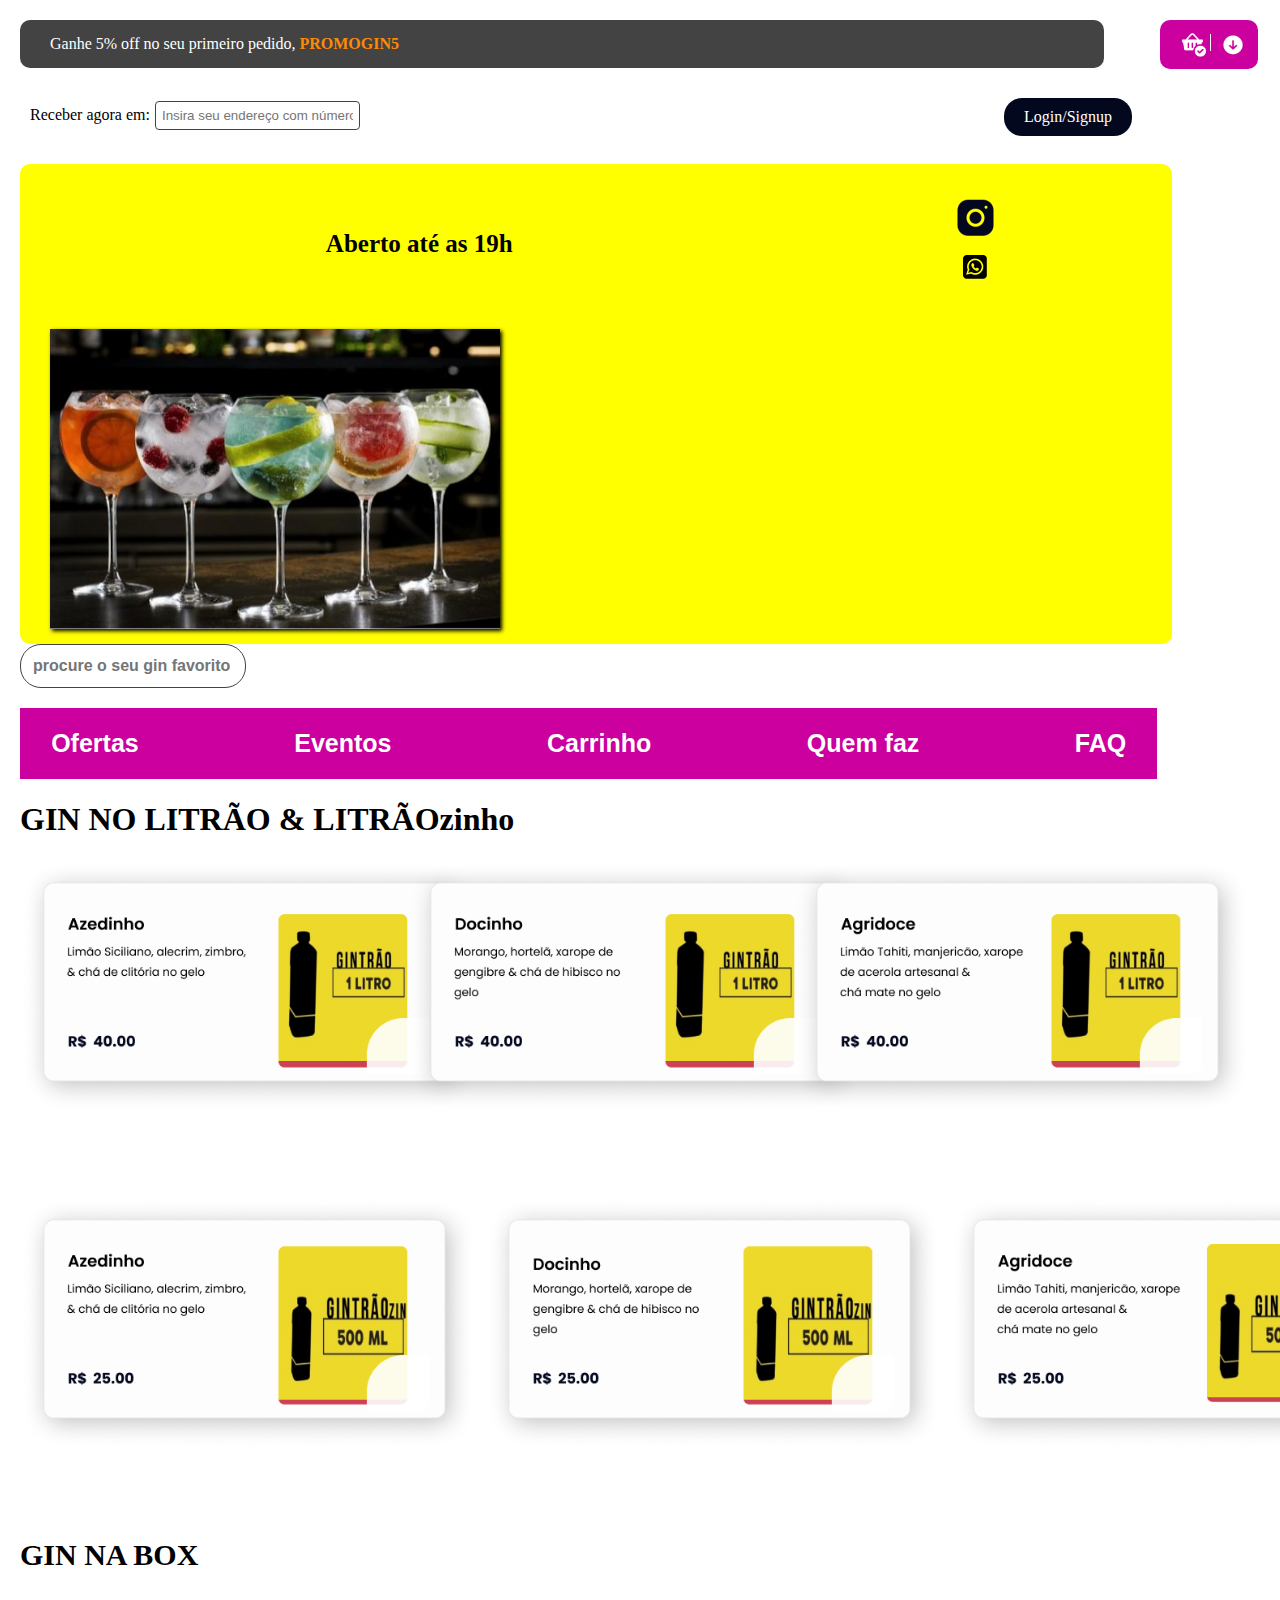
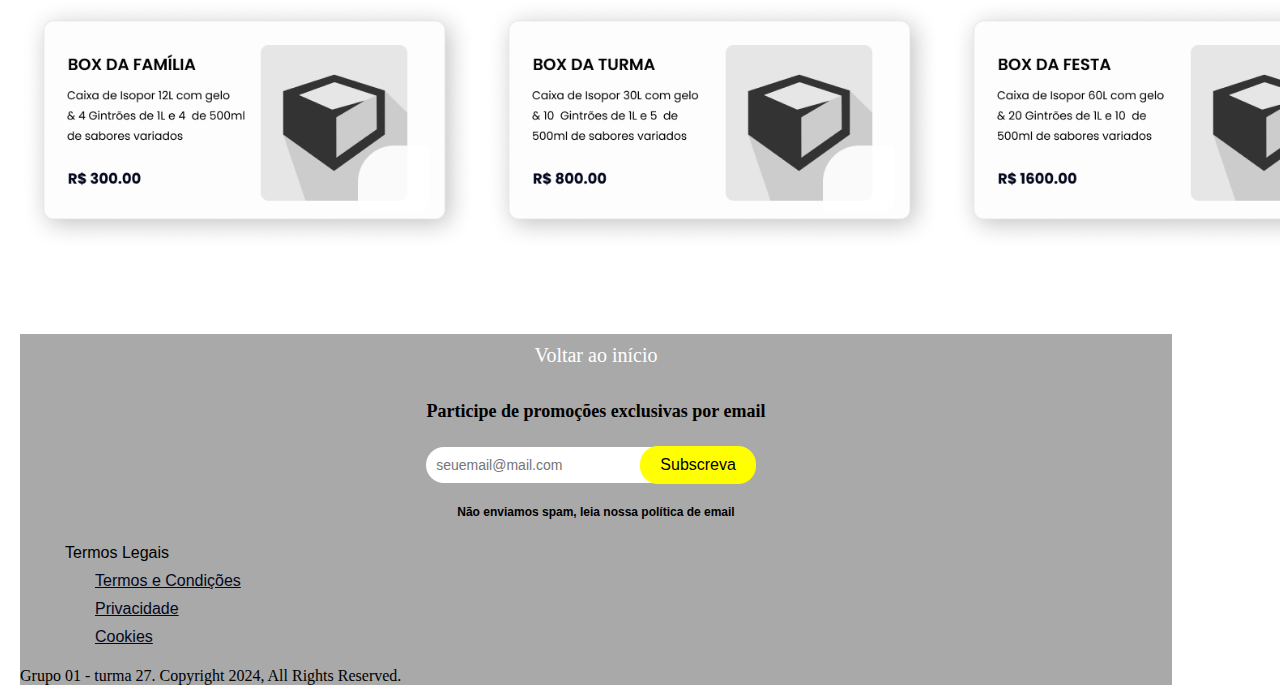
==== commit 049036f6: "bd" ====
--- a/html/index.html
+++ b/html/index.html
@@ -5,6 +5,9 @@
     <meta name="viewport" content="width=device-width, initial-scale=1.0">
     <link rel="shortcut icon" href="../img/favcon.ico" type="image/x-con">
     <link rel="stylesheet" href="../css/index.css"> <!--estilização css-->
+    <link rel="preconnect" href="https://fonts.googleapis.com">
+<link rel="preconnect" href="https://fonts.gstatic.com" crossorigin>
+<link href="https://fonts.googleapis.com/css2?family=Poppins:ital,wght@0,100;0,200;0,300;0,400;0,500;0,600;0,700;0,800;0,900;1,100;1,200;1,300;1,400;1,500;1,600;1,700;1,800;1,900&display=swap" rel="stylesheet"> <!--font poppins-->
     <script src="../js/index.js" defer></script>
     <title>Home Gin Delivery</title>           
 </head>
@@ -69,11 +72,7 @@
                 <!--imagens do carrossel-->
                 <div class="carrossel" id="carrosselimg">
                     <img src="../img/tacas-gin-tonica.png" alt="banner_tacas_gin">
-                </div>
-                <div class="carrossel" id="carrosselimg">
-                    <img src="../img/garrafas-gintrao-450x4501l-DALL·E.png">
-                </div>
-                <div class="carrossel" id="carrosselimg">      
+                    <img src="../img/garrafas-gintrao-450x4501l-DALL·E.png">    
                     <img src="../img/tres-pessoas-com-gin-carnaval-recife-450x360DALL·E 2024-09-06 13.47.36.png" alt="tres-pessoas-com-gin-carnaval-recife-DALL·E">
                 </div>
                 <!--add outras imgs carrossel aqui-->
@@ -99,97 +98,33 @@
             <ul>
         </nav>
 <!--Mix de produtos-->
-    <h1><strong>GIN NO LITRÃO & LITRÃOzinho</strong></h1>
+        <h1><strong>GIN NO LITRÃO & LITRÃOzinho</strong></h1>
     <!--modelos de produtos na lista e carrinho-->
-        <div class="models">
-            <!--gin na lista-->
-            <div class="gin_litro">
-                <a href="">
-                    <div class="gin-item-img"><img src="" /></div>
-                    <div class="gin-item-add">+</div>
-                </a>
-                <div class="gin-item-price">R$ --</div>
-                <div class="gin-item-name">--</div>
-                <div class="gin-item--desc">--</div>
-            </div>
-            <!--gin no carrinho-->
-            <div class="cart--item">
-                <img src="" />
-                <div class="cart-item-name">--</div>
-                <div class="cart-item-qtarea">
-                    <button class="cart-item-qtmenos">-</button>
-                    <div class="cart-item-qt">1</div>
-                    <button class="cart-item-qtmais">+</button>
-                </div>  
-            </div>
+        <div class="menu_litros"> <!--opções de 1 litro-->
+            <ul class="litro-1">
+                <li><img src="../img/azedinho-1l-564x313.png" alt="gin_1l_azedinho"></li>
+                <li><img src="../img/docinho-1l-564x313.png" alt="gin_1l_docinho"></li>
+                <li><img src="../img/agridoce-1l-564x313.png" alt="gin_1l_agridoce"></li>
+            </ul>
         </div>
-        <!--fim models-->
-        <!--espaço que o produto vai ocupar-->
-            <div class="gin-area"></div> 
+        <div class="menu-500ml">
+            <ul class="meio-litro"> <!--opções de 500ml-->
+                <li><img src="../img/azedinho-500ml-564x313.png" alt="gin_500ml_azedinho"></li>
+                <li><img src="../img/docinho-500ml-564x313.png" alt="gin_500ml_docinho"></li>
+                <li><img src="../img/agridoce-500ml-564x313.png" alt="gin_500ml_agridoce"></li>
+            </ul>
+        </div>
+<!--Opções de gin na box pequeno, médio e grande-->
+ <h2><strong>GIN NA BOX</strong></h2>
+    <nav class="menu_box">
+        <ul class="menu_box">
+            <li><img src="../img/ginbox-p-564x313.png" alt="box_pequeno"></li>
+            <li><img src="../img/ginbox-m-564x313.png" alt="box_medio"></li>
+            <li><img src="../img/ginbox-g-564x313.png" alt="box_grande"></li>
+        </ul>
+    </nav>    
+<!--FIM Mix de produtos-->
 
-        <!--<h2><strong>GIN NA BOX</strong></h2>-->
-            
-        <h3><strong>POR DELIVERY E NOS MELHORES EVENTOS</strong></h3>
-    </main>
-    <aside>
-        <div class="cart-area">
-            <div class="menu-closer">❌</div>
-            <h1>Seus Pedidos</h1>
-            <div class="cart"></div>
-            <div class="cart-details">
-                <div class="cart-totalitem subtotal">
-                    <span>Subtotal</span>
-                    <span>R$ --</span>
-                </div>
-                <div class="cart-totalitem desconto">
-                    <span>desconto</span>   
-                    <span>R$ --</span>
-                </div>
-                <div class="cart-totalitem total big">
-                    <span>Total</span>
-                    <span>R$ --</span>
-                </div>
-                <div class="cart-finalizar">Finalizar pedido</div>
-            </div>
-        </div>
-    </aside>
-    <!-- /aside do carrinho-->
-
-    <!-- janela modal .ginWindowArea-->
-     <div class="ginWindowArea">
-        <div class="ginWindowBody">
-            <div class="ginInfo-cancelMobileButton"Voltar></div>
-            <div class="gin1L">
-                <img src="" />
-            </div>
-            <div class="ginInfo">
-                <h1>--</h1>
-                <div class="ginInfo-desc">--</div>
-                <div class="ginInfo-sizearea">
-                    <div class="-sector">Tamanho</div>
-                    <div class="ginInfo-sizes">
-                        <div data-key="0" class="ginInfo-size">PEQUENA <span>--</span></div>
-                        <div data-key="1" class="ginInfo-size">MÉDIA <span>--</span></div>
-                        <div data-key="2" class="ginInfo-size selected">GRANDE <span>--</span></div>
-                    </div>
-                </div>
-                <div class="ginInfo-pricearea">
-                    <div class="ginInfo-sector">Preço</div>
-                    <div class="ginInfo-price">
-                        <div class="ginInfo-actualPrice">R$ --</div>
-                        <div class="ginInfo-qtarea">
-                            <button class="ginInfo-qtmenos">-</button>
-                            <div class="ginInfo-qt">1</div>
-                            <button class="ginInfo-qtmais">+</button>
-                        </div>
-                    </div>
-                </div>
-                <div class="ginInfo-addButton">Adicionar ao carrinho</div>
-                <div class="ginInfo-cancelButton">Cancelar</div>
-            </div>
-        </div>
-    </div>
-    <!-- /janela modal .ginWindowArea -->
 <!--Subscrição--> 
     <footer>
         <div class="voltar-inicio">
@@ -214,15 +149,8 @@
             </ul>
         </nav>
 <!--Links Importantes-->
-        <nav>
-            <ul class="links-importantes">
-                <li>Links Importantes</li>
-                <li><a href="ajuda.html">Ajuda</a></li>
-                <li><a href="#">Trabalhe conosco</a></li>
-            </ul>
-        </nav>
+       
         <p class="Copyright">Grupo 01 - turma 27. Copyright 2024, All Rights Reserved.</p>
     </footer>
-    <script src="gins.js"></script>
 </body>
 </html>--- a/css/index.css
+++ b/css/index.css
@@ -24,7 +24,6 @@
     text-decoration: none;  /*remove underline do link*/
     color: white;
     font-size: inherit;
-    font-family: 'Gill Sans', 'Gill Sans MT', Calibri, 'Trebuchet MS', sans-serif;
 }
 
 .promogin strong {
@@ -131,7 +130,6 @@
     margin-right: 40px;
     border-radius: 18px;
     font-size: 16px;
-    font-family: 'Gill Sans', 'Gill Sans MT', Calibri, 'Trebuchet MS', sans-serif;
     transition: 0.3s ease;
 }
 .login-signup:hover {
@@ -387,497 +385,70 @@
 }
 
 /*MIX DE PRODUTOS*/
-.menu-openner {
-    margin-right: 15px;
-    font-size: 26px;
-    background-color: #ef9a9a;
-    padding: 5px 20px;
-    border-radius: 5px;
-    cursor: pointer;
-}
-
-.menu-openner span {
-    margin-right:10px;
-}
-
-.menu-closer {
-    width:32px;
-    height:32px;
-    display:none;
-    font-size: 30px;
-}
-
-aside {
-    background-color:#ffcdd2;
-    width:0vw;
-    font-family:'Hepta Slab', Helvetica, Arial;
-    transition:all ease .2s;
-    overflow-x:hidden;
-}
-
-aside.show {
-    width:30vw;
-}
-
-.cart-area {
-    padding:20px;
-}
-
-main {
-    flex:1;
-    padding:20px;
-    margin-top:60px;
-}
-
-h1, h2 {
-    font-family:'Hepta Slab', Helvetica, Arial;
-    text-align: center;
-}
-
-.gin-area {
-    display:grid;
+.menu-litros {
+    display: -ms-inline-grid
+    
+}
+
+.litro-1 {
+    display: grid;
     grid-template-columns: repeat(3, 1fr);
-}
-
-.gin-item {
-    text-align: center;
-    max-width:250px;
-    font-family:'Hepta Slab', Helvetica, Arial;
-    margin:0 auto 50px auto;
-}
-
-.gin-item a {
-    display:flex;
-    flex-direction: column;
-    align-items:center;
-    text-decoration: none;
-}
-
-.gin-item--img {
-    width:200px;
-    height:200px;
-    background-color:#EEE;
-    border-radius:100px;
-    box-shadow:0px 10px 50px rgba(0, 0, 0, 0.2);
-}
-
-.gin-item--img img {
-    width:100%;
-    height:auto;
-}
-
-.gin-item--add {
-    width:50px;
-    height:50px;
-    line-height:50px;
-    border-radius:25px;
-    background-color:#d32f2f;
-    text-align:center;
-    color:#FFF;
-    font-size:22px;
-    cursor:pointer;
-    margin-top:-25px;
-    transition:all ease .2s;
-}
-
-.gin-item a:hover .gin-item--add {
-    background-color:#b71c1c;
-}
-
-.gin-item-price {
-    font-size:15px;
-    color:#333;
-    margin-top:5px;
-}
-
-.gin-item-name {
-    font-size:20px;
-    font-weight: bold;
-    color:#000;
-    margin-top:5px;
-}
-
-.gin-item-desc {
-    font-size:13px;
-    color:#555;
-    margin-top:10px;
-}
-
-.ginWindowArea {
-    position:fixed;
-    left:0;
-    top:0;
-    bottom:0;
-    right:0;
-    background-color:rgba(255, 255, 255, 0.5);
-    display:none;
-    transition: all ease .5s;
-    justify-content: center;
-    align-items: center;
-    overflow-y:auto;
-}
-
-.ginWindowBody {
-    width:900px;
-    background-color:#FFF;
-    border-radius:10px;
-    box-shadow:0px 0px 15px #999;
-    display:flex;
-    margin:20px 0px;
-}
-
-.ginBig {
-    flex:1;
-    display:flex;
-    justify-content: center;
-    align-items: center;
-}
-
-.ginBig--back {
-    position:absolute;
-    width:30px;
-    height:30px;
-    background-color:#000;
-}
-
-.ginBig img {
-    height:400px;
-    width:auto;
-}
-
-.ginInfo {
-    flex:1;
-    font-family:'Hepta Slab', Helvetica, Arial;
-    padding-bottom:50px;
-}
-
-.ginInfo h1 {
-    margin-top:50px;
-}
-
-.ginInfo .ginInfo-desc {
-    font-size:15px;
-    color:#999;
-    margin-top:10px;
-    font-family:'Lato',Helvetica,Arial;
-}
-
-.ginInfo-sector {
-    color:#CCC;
-    text-transform: uppercase;
-    font-size:14px;
-    margin-top:30px;
-    margin-bottom:10px;
-}
-
-.ginInfo--sizes {
-    display:inline-flex;
-    border-radius:10px;
-    overflow:hidden;
-}
-
-.ginInfo--size {
-    padding:10px 15px;
-    color:#000;
-    background-color:#EEE;
-    font-size:13px;
-    font-weight: bold;
-    cursor:pointer;
-}
-
-.ginInfo--size:hover {
-    background-color:#CCC;
-}
-
-.ginInfo--size.selected {
-    background-color:#d32f2f;
-    color:#FFF;
-}
-
-.ginInfo--size.selected span {
-    color:#D6D6D6;
-}
-
-.ginInfo--size span {
-    font-size:12px;
-    color:#999;
-    font-weight: normal;
-}
-
-.ginInfo--price {
-    display:flex;
-    align-items:center;
-}
-
-.ginInfo-actualPrice {
-    font-size:28px;
-    margin-right:30px;
-}
-
-.ginInfo-qtarea {
-    display:inline-flex;
-    background-color:#EEE;
-    border-radius:10px;
-    height:30px;
-}
-
-.ginInfo-qtarea button {
-    border:0;
-    background-color:transparent;
-    font-size:17px;
-    outline:0;
-    cursor:pointer;
-    padding:0px 10px;
-    color:#333;
-}
-
-.ginInfo-qt {
-    line-height: 30px;
-    font-size: 12px;
-    font-weight: bold;
-    padding: 0px 5px;
-    color:#000;
-}
-
-.ginInfo-addButton {
-    margin-top:30px;
-    padding:20px 30px;
-    border-radius:20px;
-    background-color:#48d05f;
-    color:#FFF;
-    display:inline-block;
-    cursor:pointer;
-    margin-right:30px;
-}
-
-.ginInfo-addButton:hover {
-    background-color:#32a345;
-}
-
-.ginInfo-cancelButton {
-    display:inline-block;
-    cursor:pointer;
-}
-
-.ginInfo-cancelMobileButton {
-    display:none;
-    height:40px;
-    text-align:center;
-    line-height: 40px;
-    margin-bottom:30px;
-}
-
-.cart {
-    margin-bottom:20px;
-}
-
-.cart-item {
-    display:flex;
-    align-items:center;
-    margin:10px 0;
-}
-
-.cart-item img {
-    width:40px;
-    height:40px;
-    margin-right:20px;
-}
-
-.cart-item-nome {
-    flex:1;
-}
-
-.cart-item-qtarea {
-    display:inline-flex;
-    background-color:#EEE;
-    border-radius:10px;
-    height:30px;
-}
-
-.cart-item-qtarea button {
-    border:0;
-    background-color:transparent;
-    font-size:17px;
-    outline:0;
-    cursor:pointer;
-    padding:0px 10px;
-    color:#333;
-}
-
-.cart-item--qt {
-    line-height: 30px;
-    font-size: 12px;
-    font-weight: bold;
-    padding: 0px 5px;
-    color:#000;
-}
-
-.cart-totalitem {
-    padding:15px 0;
-    border-top:1px solid #d32f2f;
-    color:#315970;
-    display:flex;
-    justify-content: space-between;
-    font-size:15px;
-}
-
-.cart-totalitem span:first-child {
-    font-weight: bold;
-}
-
-.cart-totalitem.big {
-    font-size:20px;
-    color:#000;
-    font-weight: bold;
-}
-
-.cart-finalizar {
-    padding:20px 30px;
-    border-radius:20px;
-    background-color:#48d05f;
-    color:#FFF;
-    cursor:pointer;
-    text-align:center;
-    margin-top:20px;
-    border:2px solid #63f77c;
-    transition: all ease .2s;
-}
-
-.cart-finalizar:hover {
-    background-color:#35af4a;
-}
-
-@media (max-width:1000px) {
-    .gin-area {
-        grid-template-columns: repeat(2, 1fr);
-    }
-}
-
-@media (max-width:840px) {
-    body {
-        flex-direction: column;
-    }
-    .gin-area {
-        display:block;
-    }
-    .gin-item {
-        max-width:100%;
-    }
-    header {
-        display:flex;
-    }
-    /*
-    main {
-        padding-top:60px;
-    }
-    */
-    aside {
-        width:auto;
-        position:fixed;
-        left:100vw;
-        right:0;
-        top:0;
-        bottom:0;
-        transition: all ease .2s;
-    }
-    aside.show {
-        width:auto;
-    }
-    .cart-area {
-        width:100vw;
-    }
-
-    .menu-closer {
-        display:block;
-    }
-
-    .ginWindowArea {
-        justify-content:flex-start;
-        align-items: flex-start;
-    }
-
-    .ginWindowBody {
-        width:100vw;
-        display:block;
-        padding:20px;
-        border-radius:0;
-        box-shadow:none;
-        margin:0;
-    }
-
-    .ginBig img {
-        width: 75%;
-        height: auto;
-    }
-
-    .ginInfo h1 {
-        margin-top:20px;
-    }
-
-    .ginInfo-qtarea {
-        height:60px;
-    }
-    
-    .ginInfo-qtarea button {
-        font-size:25px;
-        padding:0px 25px;
-    }
-
-    .ginInfo-qt {
-        line-height: 60px;
-        font-size:20px;
-    }
-
-    .ginInfo-addButton {
-        font-size:20px;
-        display:block;
-        text-align:center;
-        margin:30px auto;
-    }
-
-    .ginInfo-cancelButton {
-        display:none;
-    }
-
-    .ginInfo-cancelMobileButton {
-        display:block;
-    }
-
-}
-
-@media (max-width:450px) {
-    header h1 {
-        font-size: 1.5rem;
-    }
-    .menu-openner {
-        font-size: 1.5rem;
-    }
-}
-
-@media (max-width:380px) {
-    header h1 {
-        font-size: 1rem;
-    }
-    .menu-openner {
-        font-size: 1.5rem;
-    }
-}
-
-#img-logo {
-    width: 50px;
-}
-
-
+    grid-gap: 8px;
+    padding: 0;
+    margin-bottom: 20px;
+    list-style-type: none;
+}
+
+.litro-1 li img {
+    max-width: 190%;
+    height: 80%;
+
+}
+
+.menu-500ml {
+    display: -ms-inline-grid
+}
+
+.meio-litro {
+    display: grid;
+    grid-template-columns: repeat(3, 1fr);
+    grid-gap: 8px;
+    padding: 0;
+    margin-bottom: 20px;
+    list-style-type: none;
+}
+
+.meio-litro li img {
+    max-width: 1500px;
+    height: 80%;
+}
+
+.menu_box {
+    display: -ms-inline-grid;
+}
+
+.menu_box ul {
+    display: grid;
+    grid-template-columns: repeat(3, 1fr);
+    grid-gap: 8px;
+    padding: 0;
+    margin-bottom: 20px;
+    list-style-type: none;
+}
+
+.menu_box li img {
+    max-width: 1500px;
+    height: 80%;
+}
+/* FIM MIX DE PRODUTOS*/
 h2 { /*deveria ser h2 mesmo? É um produto secundário...*/
     font-size: 30px;
-    font-family: 'Gill Sans', 'Gill Sans MT', Calibri, 'Trebuchet MS', sans-serif;
+    
     /*substituir por poppins*/
     font-weight: bolder;
 }
 h3 {
     font-size: 25px;
-    font-family: 'Gill Sans', 'Gill Sans MT', Calibri, 'Trebuchet MS', sans-serif;
-    /*substituir por poppins*/
     font-weight: bolder;
     text-align: center;
 }
@@ -912,7 +483,6 @@
 /* Participe promoções exclusivas por email*/
 h4 {
     font-size: 18px;
-    font-family: 'Gill Sans', 'Gill Sans MT', Calibri, 'Trebuchet MS', sans-serif;
     /*substituir por poppins*/
     font-weight: bolder;
     text-align: center;
